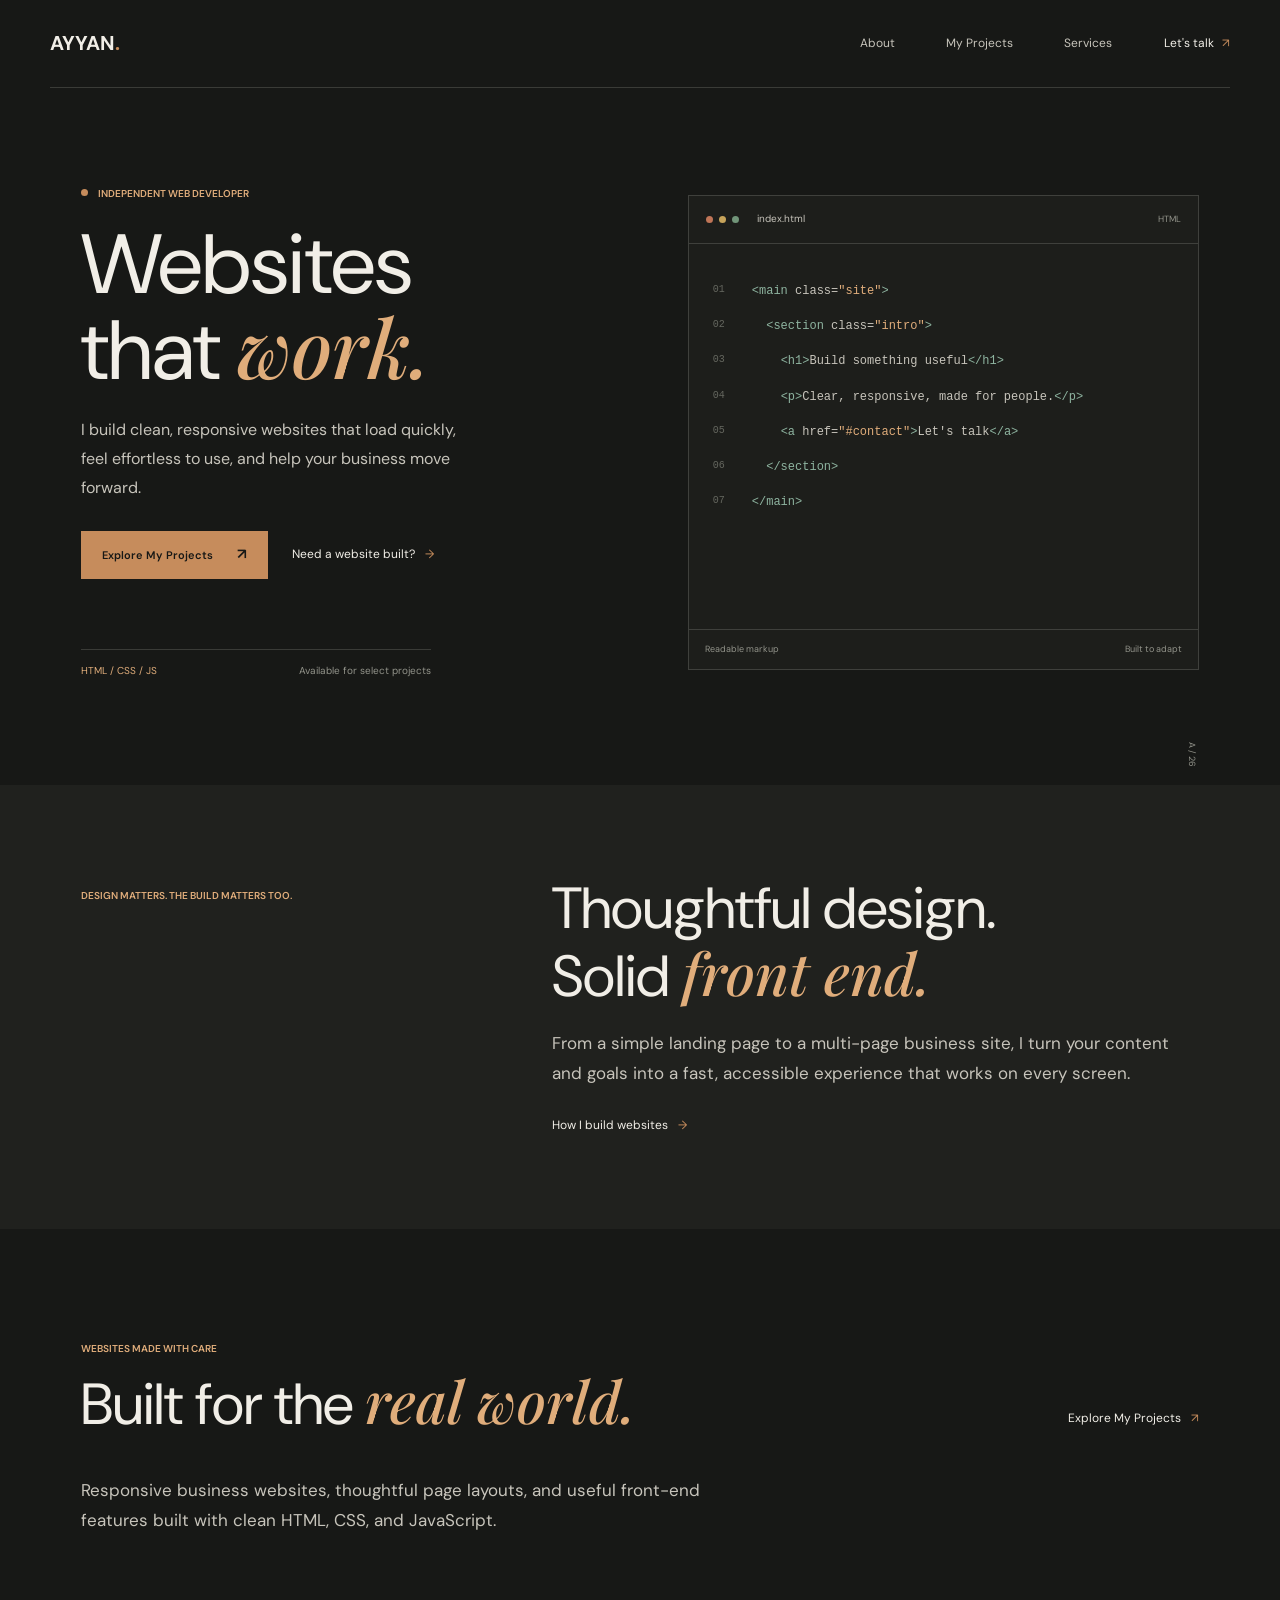
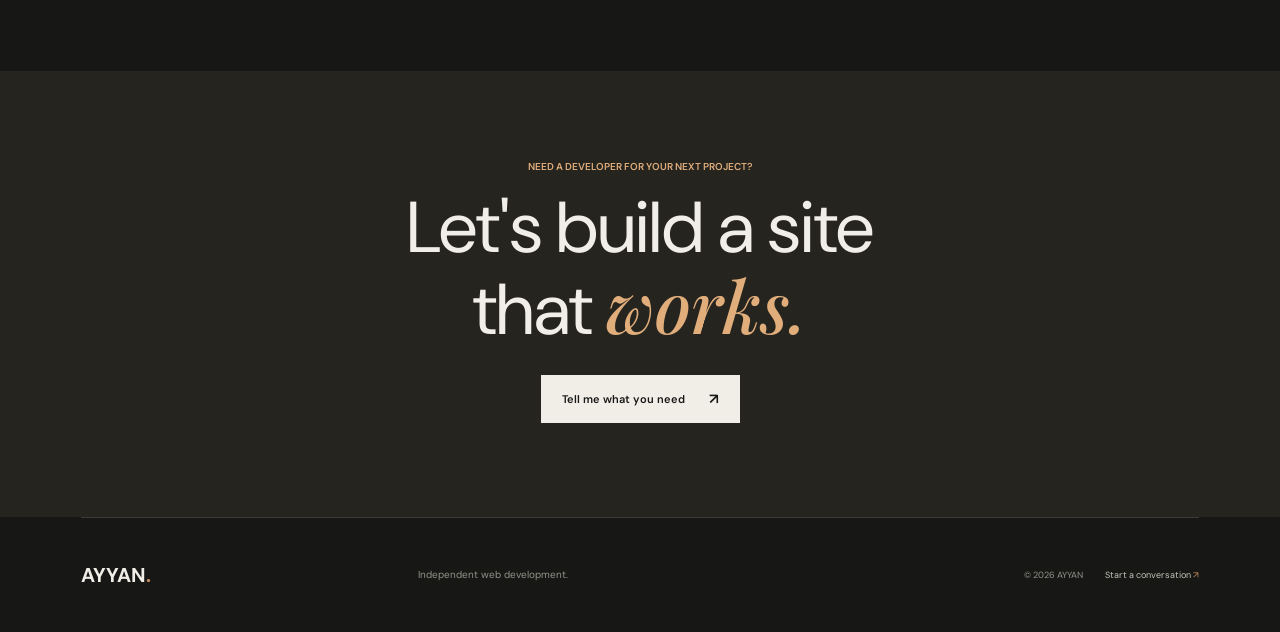
==== index.html @ fee6140a "Add files via upload" ====
<!doctype html>
<html lang="en">
<head>
  <meta charset="utf-8">
  <meta name="viewport" content="width=device-width, initial-scale=1">
  <meta name="theme-color" content="#171816">
  <meta name="description" content="AYYAN builds fast, responsive websites and front-end experiences for independent businesses and growing teams.">
  <title>AYYAN — Web Developer</title>
  <link rel="stylesheet" href="style.css">
  <script src="script.js" defer></script>
</head>
<body data-page="home">
  <a class="skip-link" href="#main">Skip to content</a>
  <header class="site-header">
    <a class="wordmark" href="index.html" aria-label="AYYAN home">AYYAN<span class="wordmark-dot">.</span></a>
    <button class="menu-toggle" type="button" aria-expanded="false" aria-controls="primary-nav" aria-label="Open navigation"><span></span><span></span></button>
    <nav class="primary-nav" id="primary-nav" aria-label="Main navigation">
      <a href="about.html">About</a>
      <a href="projects.html">My Projects</a>
      <a href="services.html">Services</a>
      <a class="nav-contact" href="contact.html">Let's talk <span aria-hidden="true">↗</span></a>
    </nav>
  </header>
  <main id="main">
    <section class="home-hero page-shell">
      <div class="hero-copy">
        <p class="eyebrow"><span class="status-dot"></span> Independent web developer</p>
        <h1>Websites<br>that <em>work.</em></h1>
        <p class="hero-summary">I build clean, responsive websites that load quickly, feel effortless to use, and help your business move forward.</p>
        <div class="hero-actions">
          <a class="button button-primary" href="projects.html">Explore My Projects <span aria-hidden="true">↗</span></a>
          <a class="text-link" href="contact.html">Need a website built? <span aria-hidden="true">→</span></a>
        </div>
        <div class="hero-note"><span>HTML / CSS / JS</span><span>Available for select projects</span></div>
      </div>
      <figure class="hero-visual code-showcase" aria-label="A sample of responsive website code">
        <div class="editor-topbar"><span class="editor-dots"><i></i><i></i><i></i></span><span>index.html</span><span>HTML</span></div>
        <div class="editor-code" aria-hidden="true">
          <div><span class="line-number">01</span><code><b>&lt;main</b> class=<em>"site"</em><b>&gt;</b></code></div>
          <div><span class="line-number">02</span><code>&nbsp;&nbsp;<b>&lt;section</b> class=<em>"intro"</em><b>&gt;</b></code></div>
          <div><span class="line-number">03</span><code>&nbsp;&nbsp;&nbsp;&nbsp;<b>&lt;h1&gt;</b>Build something useful<b>&lt;/h1&gt;</b></code></div>
          <div><span class="line-number">04</span><code>&nbsp;&nbsp;&nbsp;&nbsp;<b>&lt;p&gt;</b>Clear, responsive, made for people.<b>&lt;/p&gt;</b></code></div>
          <div><span class="line-number">05</span><code>&nbsp;&nbsp;&nbsp;&nbsp;<b>&lt;a</b> href=<em>"#contact"</em><b>&gt;</b>Let's talk<b>&lt;/a&gt;</b></code></div>
          <div><span class="line-number">06</span><code>&nbsp;&nbsp;<b>&lt;/section&gt;</b></code></div>
          <div><span class="line-number">07</span><code><b>&lt;/main&gt;</b></code></div>
        </div>
        <figcaption><span>Readable markup</span><span>Built to adapt</span></figcaption>
      </figure>
      <span class="hero-index" aria-hidden="true">A / 26</span>
    </section>
    <section class="intro-band">
      <div class="page-shell intro-grid">
        <p class="eyebrow">Design matters. The build matters too.</p>
        <div>
          <h2>Thoughtful design.<br>Solid <em>front end.</em></h2>
          <p class="body-large">From a simple landing page to a multi-page business site, I turn your content and goals into a fast, accessible experience that works on every screen.</p>
          <a class="text-link" href="about.html">How I build websites <span aria-hidden="true">→</span></a>
        </div>
      </div>
    </section>
    <section class="featured-work page-shell section-space">
      <div class="section-heading">
        <div><p class="eyebrow">Websites made with care</p><h2>Built for the <em>real world.</em></h2></div>
        <a class="text-link" href="projects.html">Explore My Projects <span aria-hidden="true">↗</span></a>
      </div>
      <p class="body-large">Responsive business websites, thoughtful page layouts, and useful front-end features built with clean HTML, CSS, and JavaScript.</p>
    </section>
    <section class="home-cta">
      <div class="page-shell cta-inner">
        <p class="eyebrow">Need a developer for your next project?</p>
        <h2>Let's build a site<br>that <em>works.</em></h2>
        <a class="button button-light" href="contact.html">Tell me what you need <span aria-hidden="true">↗</span></a>
      </div>
    </section>
  </main>
  <footer class="site-footer page-shell">
    <a class="wordmark" href="index.html">AYYAN<span class="wordmark-dot">.</span></a>
    <p>Independent web development.</p>
    <div class="footer-right"><span>© <span data-year>2026</span> AYYAN</span><a href="contact.html">Start a conversation <span aria-hidden="true">↗</span></a></div>
  </footer>
</body>
</html>
---- style.css ----
@import url('https://fonts.googleapis.com/css2?family=DM+Sans:wght@400;500;600;700&family=Playfair+Display:ital,wght@0,500;0,600;1,500;1,600&display=swap');

:root { color-scheme: dark; --ink: #171816; --ink-soft: #20211e; --ink-raised: #252622; --paper: #f1eee7; --paper-dim: #c7c4bb; --muted: #92938a; --line: rgba(241, 238, 231, .16); --accent: #c68c5c; --accent-light: #e0ad7b; --body-font: 'DM Sans', 'Segoe UI', sans-serif; --display-font: 'Playfair Display', Georgia, serif; --page-width: 1240px; --gutter: clamp(24px, 6.3vw, 96px); }
* { box-sizing: border-box; }
html { scroll-behavior: smooth; scroll-padding-top: 90px; }
body { margin: 0; background: var(--ink); color: var(--paper); font-family: var(--body-font); font-size: 15px; line-height: 1.65; -webkit-font-smoothing: antialiased; }
body.menu-open { overflow: hidden; }
img { display: block; width: 100%; height: 100%; object-fit: cover; }
a { color: inherit; text-decoration: none; }
button, input, select, textarea { font: inherit; }
button, a { -webkit-tap-highlight-color: transparent; }
::selection { background: var(--accent); color: var(--ink); }
.skip-link { position: fixed; z-index: 30; top: 12px; left: 12px; padding: 10px 16px; transform: translateY(-150%); background: var(--paper); color: var(--ink); }
.skip-link:focus { transform: translateY(0); }
.page-shell { width: min(var(--page-width), calc(100% - var(--gutter) * 2)); margin-inline: auto; }
.site-header { position: relative; z-index: 10; display: flex; align-items: center; justify-content: space-between; width: min(1440px, calc(100% - var(--gutter) * 1.25)); min-height: 88px; margin-inline: auto; border-bottom: 1px solid var(--line); }
  .wordmark { font-size: 20px; font-weight: 700; letter-spacing: 0; }
.wordmark-dot, .title-period { color: var(--accent); }
.primary-nav { display: flex; align-items: center; gap: clamp(26px, 4vw, 58px); }
.primary-nav a { position: relative; padding: 8px 0; color: var(--paper-dim); font-size: 12px; transition: color .2s ease; }
.primary-nav a:hover, .primary-nav a[aria-current="page"] { color: var(--paper); }
.primary-nav a[aria-current="page"]::after { position: absolute; right: 0; bottom: -2px; left: 0; height: 1px; background: var(--accent); content: ''; }
.primary-nav .nav-contact { color: var(--paper); }
.nav-contact span { margin-left: 5px; color: var(--accent); }
.menu-toggle { display: none; }
.eyebrow { margin: 0; color: var(--accent-light); font-size: 10px; font-weight: 600; letter-spacing: 0; line-height: 1.5; text-transform: uppercase; }
.status-dot { display: inline-block; width: 7px; height: 7px; margin-right: 8px; border-radius: 50%; background: var(--accent); vertical-align: 1px; }
h1, h2, h3, p, figure { margin-top: 0; }
h1, h2 { font-weight: 400; }
h1 em, h2 em { color: var(--accent-light); font-family: var(--display-font); font-weight: 500; }
.text-link { display: inline-flex; align-items: center; gap: 10px; color: var(--paper); font-size: 12px; }
.text-link span { color: var(--accent); transition: transform .2s ease; }
.text-link:hover span { transform: translateX(4px); }
.button { display: inline-flex; min-height: 48px; align-items: center; justify-content: center; gap: 24px; padding: 0 20px; border: 1px solid transparent; font-size: 11px; font-weight: 600; transition: background .2s ease, color .2s ease, border-color .2s ease; }
.button span { font-size: 15px; }
.button-primary { background: var(--accent); color: #171816; }
.button-primary:hover { background: var(--accent-light); }
.button-light { background: var(--paper); color: var(--ink); }
.button-light:hover { background: var(--accent-light); }
.section-space { padding-block: 112px; }
.home-hero { position: relative; display: grid; min-height: 670px; grid-template-columns: 1.03fr .97fr; align-items: center; gap: clamp(28px, 5vw, 74px); padding-block: 68px 76px; }
.hero-copy { position: relative; z-index: 1; padding-block: 30px; }
.hero-copy h1 { margin: 22px 0 24px; font-size: 84px; letter-spacing: 0; line-height: .99; }
.hero-copy h1 em { font-size: .96em; }
.hero-summary { max-width: 395px; margin-bottom: 28px; color: var(--paper-dim); font-size: 16px; line-height: 1.8; }
.hero-actions { display: flex; align-items: center; flex-wrap: wrap; gap: 24px; }
.hero-note { display: flex; max-width: 350px; justify-content: space-between; margin-top: 70px; padding-top: 13px; border-top: 1px solid var(--line); color: var(--muted); font-size: 10px; }
.hero-note span:first-child { color: var(--accent-light); }
.hero-visual { position: relative; height: 475px; margin: 0; background: var(--ink-raised); }
.code-showcase { position: relative; overflow: hidden; border: 1px solid var(--line); background: #1d1e1b; }
.about-code { height: 495px; }
.editor-topbar { display: flex; height: 48px; align-items: center; gap: 18px; padding-inline: 17px; border-bottom: 1px solid var(--line); color: var(--paper-dim); font-size: 10px; }
.editor-topbar > span:last-child { margin-left: auto; color: var(--muted); font-size: 9px; }
.editor-dots { display: flex; gap: 6px; }
.editor-dots i { width: 7px; height: 7px; border-radius: 50%; background: #777b72; }
.editor-dots i:first-child { background: #bf7557; }
.editor-dots i:nth-child(2) { background: #c6a35a; }
.editor-dots i:last-child { background: #719579; }
.editor-code { display: grid; gap: 16px; padding: 38px 24px; overflow: hidden; color: var(--paper-dim); font-family: Consolas, 'Courier New', monospace; font-size: 12px; line-height: 1.6; }
.editor-code > div { display: grid; min-width: 0; grid-template-columns: 25px minmax(0, 1fr); gap: 14px; white-space: nowrap; }
.editor-code code { overflow: hidden; color: var(--paper-dim); font: inherit; text-overflow: clip; }
.editor-code b { color: #8eb4a0; font-weight: 500; }
.editor-code em { color: var(--accent-light); font-style: normal; }
.line-number { color: #65675f; font-size: 10px; }
.code-showcase figcaption { position: absolute; right: 0; bottom: 0; left: 0; display: flex; justify-content: space-between; padding: 12px 16px; border-top: 1px solid var(--line); background: #1d1e1b; color: var(--muted); font-size: 9px; }
.hero-index { position: absolute; right: 0; bottom: 18px; color: var(--muted); font-size: 9px; letter-spacing: 0; writing-mode: vertical-rl; }
.intro-band { background: var(--ink-soft); }
.intro-grid { display: grid; grid-template-columns: .8fr 1.2fr; gap: 40px; padding-block: 92px; }
.intro-grid > .eyebrow { padding-top: 11px; }
.intro-grid h2, .section-heading h2 { margin-bottom: 19px; font-size: 58px; letter-spacing: 0; line-height: 1.1; }
.body-large { max-width: 630px; margin-bottom: 23px; color: var(--paper-dim); font-size: 17px; line-height: 1.8; }
.section-heading { display: flex; align-items: end; justify-content: space-between; gap: 30px; margin-bottom: 38px; }
.section-heading .eyebrow { margin-bottom: 13px; }
.section-heading h2 { margin-bottom: 0; }
.section-heading > .text-link { margin-bottom: 8px; }
.home-cta { padding-block: 88px 94px; background: #25241f; }
.cta-inner { text-align: center; }
.cta-inner .eyebrow { margin-bottom: 16px; }
.cta-inner h2 { margin-bottom: 27px; font-size: 72px; letter-spacing: 0; line-height: 1.06; }
.site-footer { display: grid; min-height: 115px; grid-template-columns: 1fr 1.4fr 1fr; align-items: center; gap: 20px; border-top: 1px solid var(--line); }
.site-footer > p { margin: 0; color: var(--muted); font-size: 10px; }
.footer-right { display: flex; align-items: center; justify-content: flex-end; gap: 22px; color: var(--muted); font-size: 9px; }
.footer-right a { color: var(--paper-dim); }
.footer-right a span { color: var(--accent); }
.page-intro { padding-block: 108px 75px; }
.page-intro h1 { margin: 20px 0 23px; font-size: 108px; letter-spacing: 0; line-height: .97; }
.page-lede { max-width: 520px; margin-bottom: 0; color: var(--paper-dim); font-size: 16px; line-height: 1.8; }
.about-story { display: grid; grid-template-columns: .9fr 1.1fr; align-items: center; gap: clamp(38px, 8vw, 110px); padding-bottom: 115px; }
.photo-caption { position: absolute; right: 15px; bottom: 13px; color: var(--paper); font-size: 9px; }
.story-copy h2 { max-width: 570px; margin: 17px 0 22px; font-size: 55px; letter-spacing: 0; line-height: 1.14; }
.story-copy > p:not(.eyebrow) { max-width: 530px; color: var(--paper-dim); font-size: 13px; line-height: 1.85; }
.story-copy .text-link { margin-top: 9px; }
.principles-band, .process-band { padding-block: 83px; background: var(--ink-soft); }
.principles-layout { display: grid; grid-template-columns: .8fr 1.2fr; gap: 45px; }
.principles-layout > .eyebrow { padding-top: 7px; }
.principles-list article { display: grid; grid-template-columns: 52px 1fr; gap: 13px; padding: 0 0 27px; border-bottom: 1px solid var(--line); }
.principles-list article + article { padding-top: 25px; }
.principles-list article > span { color: var(--accent-light); font-size: 10px; }
.principles-list h3 { margin: 0 0 7px; font-size: 17px; font-weight: 500; }
.principles-list p { max-width: 475px; margin: 0; color: var(--muted); font-size: 12px; }
.skills-section .section-heading { margin-bottom: 45px; }
.heading-aside { max-width: 310px; margin: 0 0 4px; color: var(--muted); font-size: 12px; }
.skills-grid { display: grid; grid-template-columns: repeat(4, 1fr); border-top: 1px solid var(--line); }
.skill-group { min-height: 204px; padding: 22px 19px 18px 0; border-bottom: 1px solid var(--line); }
.skill-group + .skill-group { padding-left: 22px; border-left: 1px solid var(--line); }
.skill-number { color: var(--accent-light); font-size: 10px; }
.skill-group h3 { margin: 21px 0 10px; font-size: 14px; font-weight: 500; }
.skill-group p { margin: 0; color: var(--muted); font-size: 11px; line-height: 1.9; }
.about-end { display: flex; align-items: center; justify-content: space-between; gap: 25px; padding-block: 35px; border-top: 1px solid var(--line); }
.about-end > a { font-family: var(--display-font); font-size: 31px; letter-spacing: 0; }
.about-end > a span { padding-left: 8px; color: var(--accent); font-family: var(--body-font); font-size: 17px; }
.projects-intro { padding-bottom: 60px; }
.my-projects-list { padding-bottom: 110px; }
.project-entry { border-top: 1px solid var(--line); }
.project-summary { display: flex; min-height: 98px; align-items: center; justify-content: space-between; gap: 20px; padding: 18px 8px 18px 0; cursor: pointer; list-style: none; }
.project-summary::-webkit-details-marker { display: none; }
.project-summary-copy { display: grid; gap: 5px; }
.project-summary-copy .eyebrow { font-size: 9px; }
.project-summary-copy strong { font-family: var(--display-font); font-size: 22px; font-weight: 500; line-height: 1.2; }
.project-summary-url { color: var(--muted); font-family: Consolas, 'Courier New', monospace; font-size: 10px; }
.project-chevron { display: grid; width: 36px; height: 36px; flex: none; place-items: center; border: 1px solid var(--line); color: var(--accent-light); font-size: 20px; transition: transform .25s ease, background .2s ease; }
.project-summary:hover .project-chevron { background: var(--ink-soft); }
.project-entry[open] .project-chevron { transform: rotate(180deg); }
.project-preview-panel { padding-bottom: 22px; animation: project-reveal .28s ease both; }
.project-preview-toolbar { display: flex; min-height: 42px; align-items: center; justify-content: space-between; gap: 12px; color: var(--muted); font-size: 9px; }
.project-preview-toolbar a { color: var(--paper-dim); }
.project-preview-toolbar a span { margin-left: 5px; color: var(--accent-light); }
.project-preview-panel iframe { display: block; width: 100%; height: clamp(440px, 62vh, 680px); border: 1px solid var(--line); background: #f1eee7; }
.project-empty-slots div { min-height: 88px; border-top: 1px solid var(--line); }
.project-empty-slots div:last-child { border-bottom: 1px solid var(--line); }
@keyframes project-reveal { from { opacity: 0; transform: translateY(-5px); } to { opacity: 1; transform: translateY(0); } }
.services-list { border-top: 1px solid var(--line); }
.service-row { position: relative; display: grid; grid-template-columns: .85fr 1.1fr 40px; gap: clamp(25px, 6vw, 75px); padding-block: 34px 36px; border-bottom: 1px solid var(--line); }
.service-index { color: var(--accent-light); font-size: 10px; }
.service-label h2 { margin: 16px 0 5px; font-size: 30px; letter-spacing: 0; }
.service-label p { margin: 0; color: var(--muted); font-size: 11px; }
.service-description > p { max-width: 590px; margin: 0 0 15px; color: var(--paper-dim); font-size: 12px; line-height: 1.8; }
.service-description ul { display: grid; gap: 7px; margin: 0; padding: 0; color: var(--muted); font-size: 11px; list-style: none; }
.service-description li::before { margin-right: 10px; color: var(--accent); content: '—'; }
.service-meta { display: flex; flex-wrap: wrap; justify-content: space-between; gap: 10px; margin-top: 21px; padding-top: 12px; border-top: 1px solid var(--line); color: var(--paper-dim); font-size: 10px; }
.service-meta span:last-child { color: var(--accent-light); }
.service-link { align-self: start; justify-self: end; color: var(--accent-light); font-size: 18px; transition: transform .2s ease; }
.service-link:hover { transform: translate(3px, -3px); }
.pricing-note { padding-block: 18px 86px; color: var(--muted); font-size: 10px; }
.process-band .section-heading { margin-bottom: 38px; }
.process-band .section-heading h2 { font-size: 52px; }
.process-steps { display: grid; grid-template-columns: repeat(3, 1fr); gap: 28px; }
.process-steps article { padding-top: 17px; border-top: 1px solid var(--line); }
.process-steps article > span { color: var(--accent-light); font-size: 9px; letter-spacing: 0; text-transform: uppercase; }
.process-steps h3 { margin: 15px 0 7px; font-size: 14px; font-weight: 500; }
.process-steps p { max-width: 305px; margin: 0; color: var(--muted); font-size: 11px; line-height: 1.8; }
.contact-intro { padding-bottom: 49px; }
.contact-layout { display: grid; grid-template-columns: .85fr 1.15fr; gap: clamp(40px, 9vw, 125px); padding-bottom: 110px; }
.contact-email { display: inline-block; margin: 16px 0 9px; font-family: var(--display-font); font-size: 35px; letter-spacing: 0; }
.contact-email span { color: var(--accent); font-family: var(--body-font); font-size: 15px; }
.contact-aside { max-width: 345px; margin: 0; color: var(--muted); font-size: 11px; line-height: 1.8; }
.contact-facts { display: grid; gap: 0; margin-top: 38px; border-top: 1px solid var(--line); }
.contact-facts div { display: grid; grid-template-columns: 115px 1fr; gap: 10px; padding-block: 12px; border-bottom: 1px solid var(--line); font-size: 10px; }
.contact-facts span { color: var(--muted); }
.contact-facts strong { color: var(--paper-dim); font-weight: 500; }
.contact-note { max-width: 350px; margin: 23px 0 0; color: var(--accent-light); font-family: var(--display-font); font-size: 16px; font-style: italic; line-height: 1.55; }
.contact-form { padding: 26px; background: var(--ink-soft); }
.form-heading { display: flex; align-items: center; justify-content: space-between; gap: 15px; margin-bottom: 20px; padding-bottom: 16px; border-bottom: 1px solid var(--line); }
.form-heading > span { color: var(--muted); font-size: 9px; }
.form-row { display: grid; gap: 7px; margin-bottom: 17px; }
.form-row label { color: var(--paper-dim); font-size: 10px; }
.form-row label span { color: var(--accent-light); }
.form-row input, .form-row select, .form-row textarea { width: 100%; min-height: 44px; padding: 11px 12px; border: 1px solid var(--line); border-radius: 0; outline: none; background: var(--ink); color: var(--paper); font-size: 11px; transition: border-color .2s ease; }
.currency-input { display: grid; min-height: 44px; grid-template-columns: auto 1fr; align-items: center; border: 1px solid var(--line); background: var(--ink); transition: border-color .2s ease; }
.currency-input:focus-within { border-color: var(--accent); }
.currency-input > span { padding-left: 12px; color: var(--accent-light); font-size: 11px; }
.currency-input input { min-width: 0; border: 0; background: transparent; }
.currency-input input:focus { outline: 0; }
.field-hint { color: var(--muted); font-size: 9px; }
.form-row textarea { min-height: 112px; resize: vertical; }
.form-row input::placeholder, .form-row textarea::placeholder { color: #77786f; }
.form-row select:invalid { color: var(--muted); }
.form-row input:focus, .form-row select:focus, .form-row textarea:focus { border-color: var(--accent); }
.form-row [aria-invalid="true"] { border-color: #db8b76; }
.field-error { min-height: 0; color: #e5a08d; font-size: 9px; }
.field-error:empty { display: none; }
.form-submit { width: 100%; border: 0; cursor: pointer; }
.form-status { margin: 12px 0 0; color: var(--muted); font-size: 9px; line-height: 1.6; }
.form-status.is-error { color: #e5a08d; }
.form-status.is-success { color: var(--accent-light); }
.not-found { display: grid; min-height: min(690px, calc(100svh - 210px)); align-content: center; padding-block: 70px; }
.not-found > .eyebrow { margin-bottom: 25px; }
.not-found-layout { display: grid; grid-template-columns: auto 1fr; align-items: center; gap: clamp(32px, 7vw, 100px); }
.not-found-code { color: var(--ink-raised); font-family: var(--display-font); font-size: 180px; line-height: 1; }
.not-found-copy h1 { margin: 0 0 18px; font-size: 64px; letter-spacing: 0; line-height: 1.03; }
.not-found-copy > p { max-width: 390px; margin-bottom: 24px; color: var(--paper-dim); font-size: 14px; }
.not-found-actions { display: flex; align-items: center; flex-wrap: wrap; gap: 23px; }
.not-found-contact { margin: 52px 0 0; color: var(--muted); font-size: 11px; }
.not-found-contact a { margin-left: 6px; color: var(--accent-light); }
:focus-visible { outline: 2px solid var(--accent-light); outline-offset: 4px; }
@media (min-width: 1500px) { .home-hero { min-height: 760px; } .hero-visual { height: 535px; } }
@media (max-width: 800px) {
  :root { --gutter: 28px; }
  .site-header { min-height: 74px; }
  .menu-toggle { z-index: 12; display: grid; width: 42px; height: 42px; align-content: center; justify-items: center; gap: 6px; border: 1px solid var(--line); background: transparent; cursor: pointer; }
  .menu-toggle span { width: 16px; height: 1px; background: var(--paper); transition: transform .2s ease; }
  .menu-toggle[aria-expanded="true"] span:first-child { transform: translateY(3.5px) rotate(45deg); }
  .menu-toggle[aria-expanded="true"] span:last-child { transform: translateY(-3.5px) rotate(-45deg); }
  .primary-nav { position: fixed; z-index: 11; inset: 0; display: flex; flex-direction: column; align-items: stretch; justify-content: center; gap: 7px; padding: 80px var(--gutter); background: var(--ink); opacity: 0; pointer-events: none; transform: translateY(-8px); transition: opacity .22s ease, transform .22s ease; }
  .primary-nav.is-open { opacity: 1; pointer-events: auto; transform: translateY(0); }
  .primary-nav a { padding: 11px 0; border-bottom: 1px solid var(--line); color: var(--paper); font-family: var(--display-font); font-size: 30px; }
  .primary-nav a[aria-current="page"]::after { display: none; }
  .primary-nav .nav-contact { margin-top: 12px; color: var(--accent-light); font-family: var(--body-font); font-size: 14px; }
  .home-hero { min-height: 0; grid-template-columns: 1fr; gap: 27px; padding-block: 62px 55px; }
  .hero-copy { padding-block: 0; }
  .hero-copy h1 { font-size: 64px; }
  .page-intro h1 { font-size: 76px; }
  .story-copy h2 { font-size: 44px; }
  .service-label h2 { font-size: 25px; }
  .contact-email { font-size: 30px; }
  .hero-visual { height: clamp(270px, 62vw, 430px); }
  .hero-note { margin-top: 40px; }
  .hero-index { display: none; }
  .intro-grid, .principles-layout { grid-template-columns: 1fr; gap: 25px; }
  .intro-grid { padding-block: 65px; }
  .section-space { padding-block: 76px; }
  .about-story { grid-template-columns: 1fr 1fr; gap: 30px; padding-bottom: 78px; }
  .about-code { height: 430px; }
  .skills-grid { grid-template-columns: 1fr 1fr; }
  .skill-group:nth-child(3) { padding-left: 0; border-left: 0; }
  .case-detail-grid { gap: 22px; }
  .contact-layout { gap: 35px; }
  .contact-form { padding: 20px; }
}
@media (max-width: 560px) {
  :root { --gutter: 22px; }
  body { font-size: 14px; }
  .home-hero { padding-top: 49px; }
  .hero-copy h1 { margin-top: 18px; font-size: 51px; }
  .hero-summary { font-size: 14px; }
  .hero-actions { align-items: flex-start; flex-direction: column; gap: 17px; }
  .hero-visual { height: 345px; }
  .editor-code { gap: 10px; padding: 22px 16px; font-size: 10px; }
  .editor-code > div { grid-template-columns: 22px minmax(0, 1fr); gap: 9px; }
  .intro-grid h2, .section-heading h2 { font-size: 39px; }
  .body-large { font-size: 14px; }
  .section-heading { align-items: flex-start; flex-direction: column; gap: 15px; }
  .home-cta { padding-block: 66px; }
  .cta-inner h2 { font-size: 46px; }
  .site-footer { grid-template-columns: 1fr 1fr; gap: 8px; padding-block: 22px; }
  .site-footer > p { grid-column: 1 / -1; grid-row: 2; }
  .footer-right { grid-column: 1 / -1; justify-content: space-between; padding-top: 12px; border-top: 1px solid var(--line); }
  .page-intro { padding-block: 73px 47px; }
  .page-intro h1 { font-size: 54px; }
  .not-found { min-height: min(620px, calc(100svh - 170px)); padding-block: 58px; }
  .not-found-layout { grid-template-columns: 1fr; gap: 17px; }
  .not-found-code { font-size: 88px; }
  .not-found-copy h1 { font-size: 48px; }
  .not-found-contact { margin-top: 34px; }
  .page-lede { font-size: 14px; }
  .about-story { grid-template-columns: 1fr; gap: 32px; padding-bottom: 67px; }
  .about-code { height: 300px; }
  .editor-topbar { height: 38px; padding-inline: 11px; }
  .editor-code { gap: 8px; padding: 15px 12px; font-size: 9px; }
  .editor-code > div { grid-template-columns: 20px minmax(0, 1fr); gap: 7px; }
  .story-copy h2 { font-size: 37px; }
  .about-end > a { font-size: 24px; }
  .principles-band, .process-band { padding-block: 62px; }
  .principles-layout { gap: 27px; }
  .skills-section .section-heading { gap: 17px; }
  .heading-aside { margin: 0; }
  .skill-group { min-height: 190px; padding-right: 12px; }
  .skill-group + .skill-group { padding-left: 14px; }
  .skill-group:nth-child(3) { padding-left: 0; }
  .skill-group h3 { font-size: 12px; }
  .about-end { align-items: flex-start; flex-direction: column; gap: 12px; }
  .projects-intro { padding-bottom: 43px; }
  .project-summary { min-height: 90px; gap: 12px; }
  .project-summary-copy strong { font-size: 18px; }
  .project-summary-url { font-size: 9px; overflow-wrap: anywhere; }
  .project-preview-panel iframe { height: 62vh; min-height: 420px; }
  .project-empty-slots div { min-height: 72px; }
  .service-row { grid-template-columns: 1fr 28px; gap: 13px; padding-block: 24px; }
  .service-label h2 { font-size: 22px; }
  .process-band .section-heading h2 { font-size: 35px; }
  .service-label { grid-column: 1; }
  .service-description { grid-column: 1 / -1; grid-row: 2; }
  .service-link { grid-column: 2; grid-row: 1; }
  .pricing-note { padding-bottom: 62px; }
  .process-steps { grid-template-columns: 1fr; gap: 23px; }
  .contact-intro { padding-bottom: 35px; }
  .contact-layout { grid-template-columns: 1fr; gap: 37px; padding-bottom: 70px; }
  .contact-email { font-size: 27px; }
  .contact-facts { margin-top: 25px; }
  .contact-form { padding: 18px 15px; }
  .form-heading { align-items: flex-start; flex-direction: column; gap: 5px; }
}
@media (prefers-reduced-motion: reduce) { *, *::before, *::after { scroll-behavior: auto !important; animation-duration: .01ms !important; animation-iteration-count: 1 !important; transition-duration: .01ms !important; } }
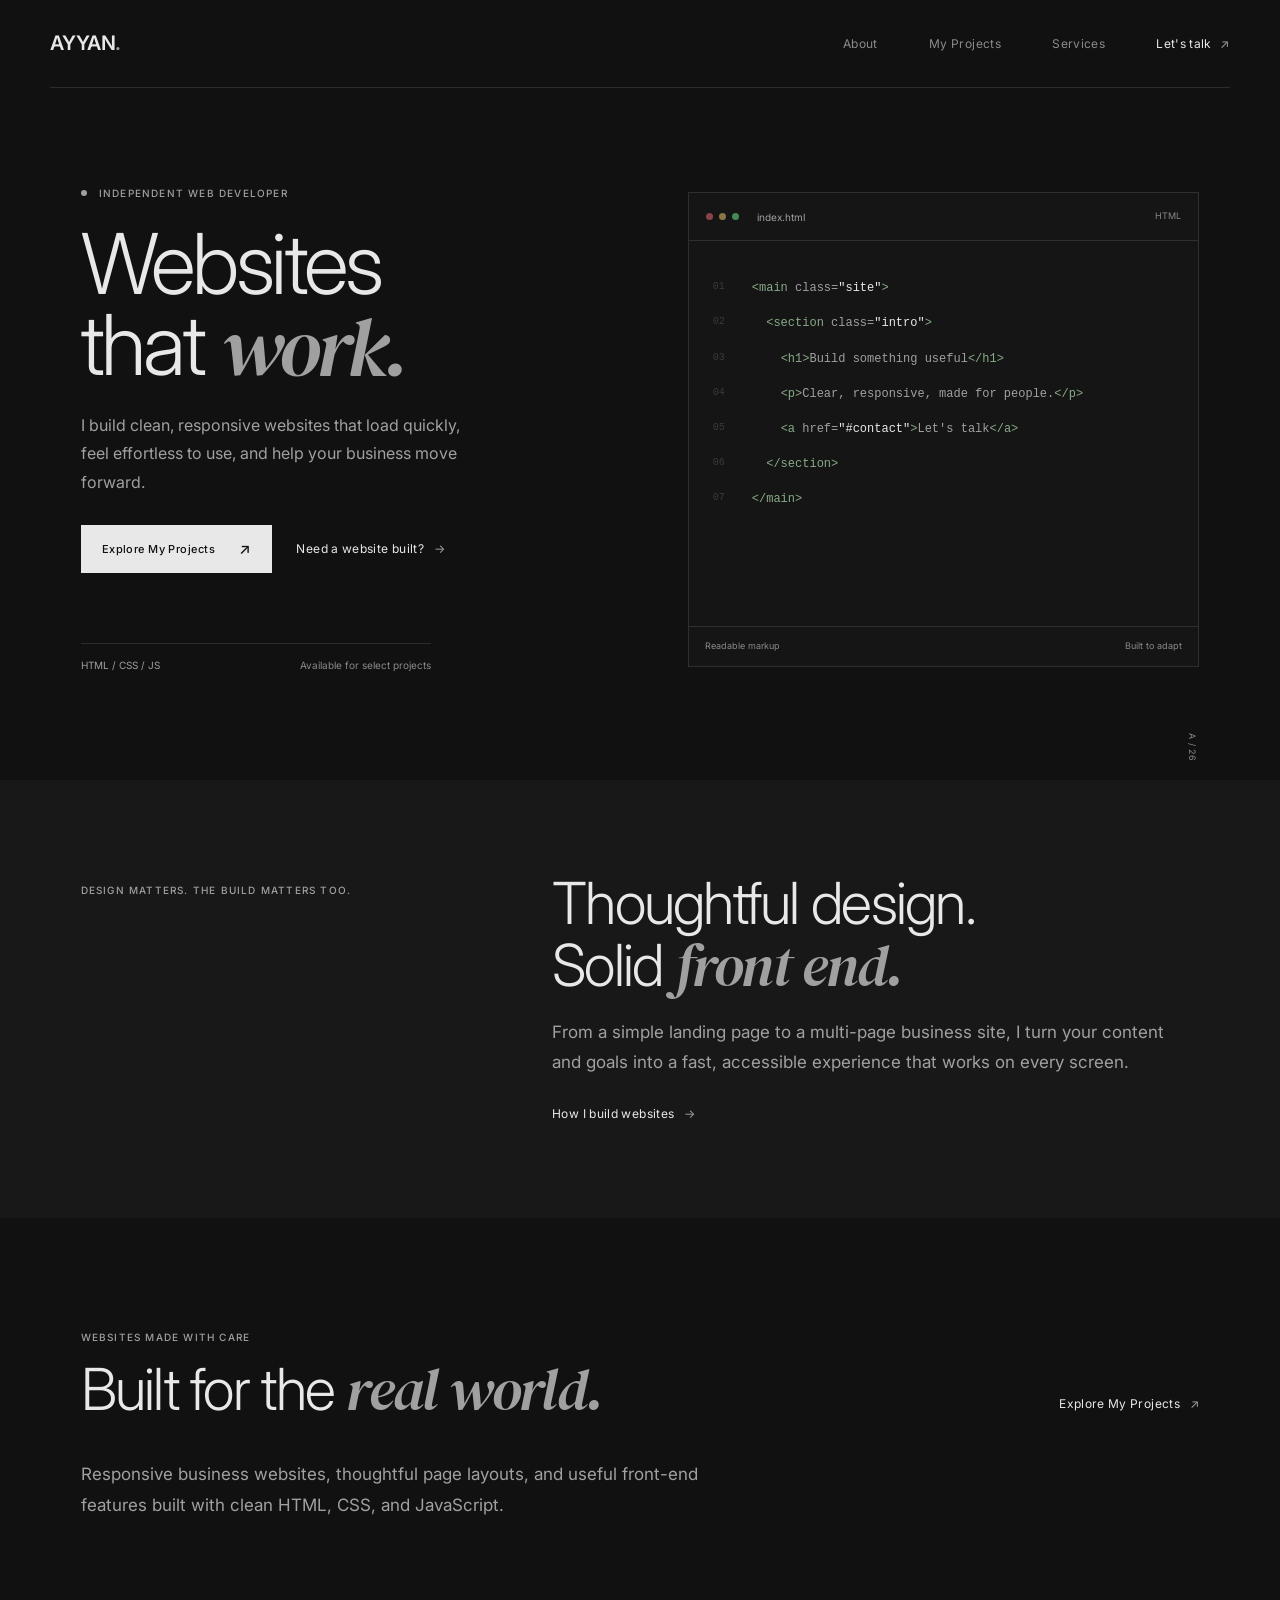
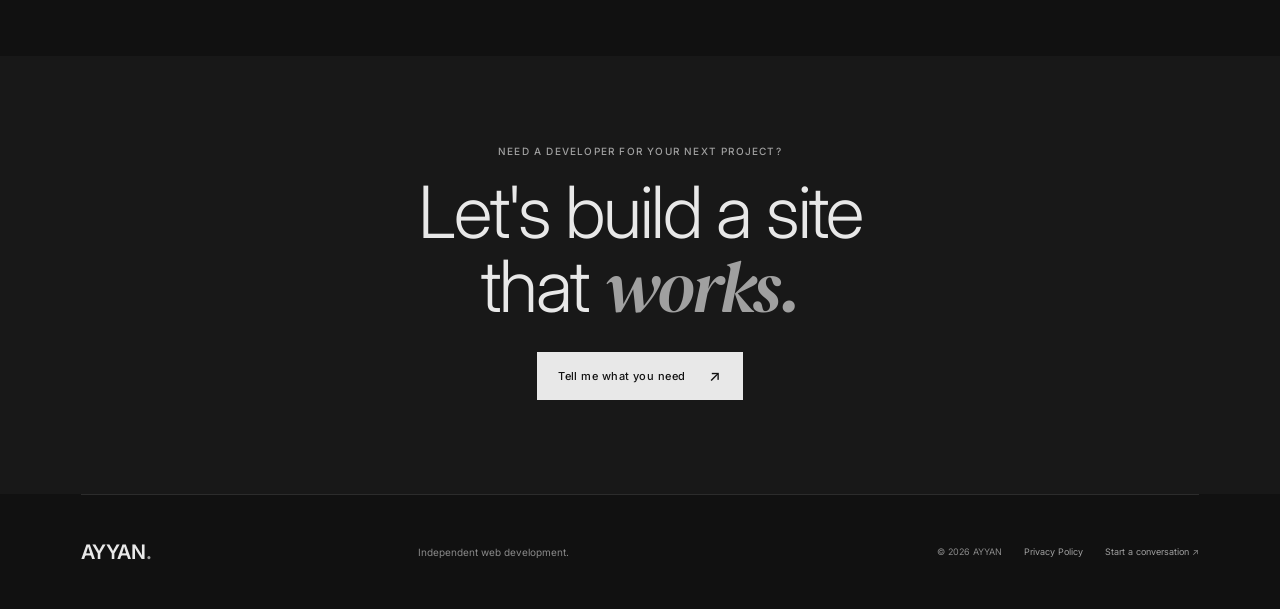
==== commit 4bc49bb8: "Add files via upload" ====
--- a/index.html
+++ b/index.html
@@ -1,82 +1,93 @@
-<!doctype html>
-<html lang="en">
-<head>
-  <meta charset="utf-8">
-  <meta name="viewport" content="width=device-width, initial-scale=1">
-  <meta name="theme-color" content="#171816">
-  <meta name="description" content="AYYAN builds fast, responsive websites and front-end experiences for independent businesses and growing teams.">
-  <title>AYYAN — Web Developer</title>
-  <link rel="stylesheet" href="style.css">
-  <script src="script.js" defer></script>
-</head>
-<body data-page="home">
-  <a class="skip-link" href="#main">Skip to content</a>
-  <header class="site-header">
-    <a class="wordmark" href="index.html" aria-label="AYYAN home">AYYAN<span class="wordmark-dot">.</span></a>
-    <button class="menu-toggle" type="button" aria-expanded="false" aria-controls="primary-nav" aria-label="Open navigation"><span></span><span></span></button>
-    <nav class="primary-nav" id="primary-nav" aria-label="Main navigation">
-      <a href="about.html">About</a>
-      <a href="projects.html">My Projects</a>
-      <a href="services.html">Services</a>
-      <a class="nav-contact" href="contact.html">Let's talk <span aria-hidden="true">↗</span></a>
-    </nav>
-  </header>
-  <main id="main">
-    <section class="home-hero page-shell">
-      <div class="hero-copy">
-        <p class="eyebrow"><span class="status-dot"></span> Independent web developer</p>
-        <h1>Websites<br>that <em>work.</em></h1>
-        <p class="hero-summary">I build clean, responsive websites that load quickly, feel effortless to use, and help your business move forward.</p>
-        <div class="hero-actions">
-          <a class="button button-primary" href="projects.html">Explore My Projects <span aria-hidden="true">↗</span></a>
-          <a class="text-link" href="contact.html">Need a website built? <span aria-hidden="true">→</span></a>
-        </div>
-        <div class="hero-note"><span>HTML / CSS / JS</span><span>Available for select projects</span></div>
-      </div>
-      <figure class="hero-visual code-showcase" aria-label="A sample of responsive website code">
-        <div class="editor-topbar"><span class="editor-dots"><i></i><i></i><i></i></span><span>index.html</span><span>HTML</span></div>
-        <div class="editor-code" aria-hidden="true">
-          <div><span class="line-number">01</span><code><b>&lt;main</b> class=<em>"site"</em><b>&gt;</b></code></div>
-          <div><span class="line-number">02</span><code>&nbsp;&nbsp;<b>&lt;section</b> class=<em>"intro"</em><b>&gt;</b></code></div>
-          <div><span class="line-number">03</span><code>&nbsp;&nbsp;&nbsp;&nbsp;<b>&lt;h1&gt;</b>Build something useful<b>&lt;/h1&gt;</b></code></div>
-          <div><span class="line-number">04</span><code>&nbsp;&nbsp;&nbsp;&nbsp;<b>&lt;p&gt;</b>Clear, responsive, made for people.<b>&lt;/p&gt;</b></code></div>
-          <div><span class="line-number">05</span><code>&nbsp;&nbsp;&nbsp;&nbsp;<b>&lt;a</b> href=<em>"#contact"</em><b>&gt;</b>Let's talk<b>&lt;/a&gt;</b></code></div>
-          <div><span class="line-number">06</span><code>&nbsp;&nbsp;<b>&lt;/section&gt;</b></code></div>
-          <div><span class="line-number">07</span><code><b>&lt;/main&gt;</b></code></div>
-        </div>
-        <figcaption><span>Readable markup</span><span>Built to adapt</span></figcaption>
-      </figure>
-      <span class="hero-index" aria-hidden="true">A / 26</span>
-    </section>
-    <section class="intro-band">
-      <div class="page-shell intro-grid">
-        <p class="eyebrow">Design matters. The build matters too.</p>
-        <div>
-          <h2>Thoughtful design.<br>Solid <em>front end.</em></h2>
-          <p class="body-large">From a simple landing page to a multi-page business site, I turn your content and goals into a fast, accessible experience that works on every screen.</p>
-          <a class="text-link" href="about.html">How I build websites <span aria-hidden="true">→</span></a>
-        </div>
-      </div>
-    </section>
-    <section class="featured-work page-shell section-space">
-      <div class="section-heading">
-        <div><p class="eyebrow">Websites made with care</p><h2>Built for the <em>real world.</em></h2></div>
-        <a class="text-link" href="projects.html">Explore My Projects <span aria-hidden="true">↗</span></a>
-      </div>
-      <p class="body-large">Responsive business websites, thoughtful page layouts, and useful front-end features built with clean HTML, CSS, and JavaScript.</p>
-    </section>
-    <section class="home-cta">
-      <div class="page-shell cta-inner">
-        <p class="eyebrow">Need a developer for your next project?</p>
-        <h2>Let's build a site<br>that <em>works.</em></h2>
-        <a class="button button-light" href="contact.html">Tell me what you need <span aria-hidden="true">↗</span></a>
-      </div>
-    </section>
-  </main>
-  <footer class="site-footer page-shell">
-    <a class="wordmark" href="index.html">AYYAN<span class="wordmark-dot">.</span></a>
-    <p>Independent web development.</p>
-    <div class="footer-right"><span>© <span data-year>2026</span> AYYAN</span><a href="contact.html">Start a conversation <span aria-hidden="true">↗</span></a></div>
-  </footer>
-</body>
+<!doctype html>
+<html lang="en">
+<head>
+  <meta charset="utf-8">
+  <meta name="viewport" content="width=device-width, initial-scale=1">
+  <meta name="theme-color" content="#111111">
+  <meta name="description" content="AYYAN builds fast, responsive websites and front-end experiences for independent businesses and growing teams.">
+  <title>AYYAN — Web Developer</title>
+  <link rel="canonical" href="https://ayyan.gt.tc/">
+  <meta property="og:url" content="https://ayyan.gt.tc/">
+  <meta property="og:type" content="website">
+  <meta property="og:site_name" content="AYYAN">
+  <meta property="og:title" content="AYYAN — Web Developer">
+  <meta property="og:description" content="AYYAN builds fast, responsive websites and front-end experiences for independent businesses and growing teams.">
+  <meta name="twitter:card" content="summary">
+  <link rel="preconnect" href="https://fonts.googleapis.com">
+  <link rel="preconnect" href="https://fonts.gstatic.com" crossorigin>
+  <link rel="stylesheet" href="https://fonts.googleapis.com/css2?family=Inter:wght@300;400;500;600&family=DM+Serif+Display:ital@0;1&display=swap">
+  <link rel="icon" href="favicon.svg" type="image/svg+xml">
+  <link rel="stylesheet" href="style.css">
+  <script src="script.js" defer></script>
+</head>
+<body data-page="home">
+  <a class="skip-link" href="#main">Skip to content</a>
+  <header class="site-header">
+    <a class="wordmark" href="index.html" aria-label="AYYAN home">AYYAN<span class="wordmark-dot">.</span></a>
+    <button class="menu-toggle" type="button" aria-expanded="false" aria-controls="primary-nav" aria-label="Open navigation"><span></span><span></span></button>
+    <nav class="primary-nav" id="primary-nav" aria-label="Main navigation">
+      <a href="about.html">About</a>
+      <a href="projects.html">My Projects</a>
+      <a href="services.html">Services</a>
+      <a class="nav-contact" href="contact.html">Let's talk <span aria-hidden="true">↗</span></a>
+    </nav>
+  </header>
+  <main id="main">
+    <section class="home-hero page-shell">
+      <div class="hero-copy">
+        <p class="eyebrow"><span class="status-dot"></span> Independent web developer</p>
+        <h1>Websites<br>that <em>work.</em></h1>
+        <p class="hero-summary">I build clean, responsive websites that load quickly, feel effortless to use, and help your business move forward.</p>
+        <div class="hero-actions">
+          <a class="button button-primary" href="projects.html">Explore My Projects <span aria-hidden="true">↗</span></a>
+          <a class="text-link" href="contact.html">Need a website built? <span aria-hidden="true">→</span></a>
+        </div>
+        <div class="hero-note"><span>HTML / CSS / JS</span><span>Available for select projects</span></div>
+      </div>
+      <figure class="hero-visual code-showcase" aria-label="A sample of responsive website code">
+        <div class="editor-topbar"><span class="editor-dots"><i></i><i></i><i></i></span><span>index.html</span><span>HTML</span></div>
+        <div class="editor-code" aria-hidden="true">
+          <div><span class="line-number">01</span><code><b>&lt;main</b> class=<em>"site"</em><b>&gt;</b></code></div>
+          <div><span class="line-number">02</span><code>&nbsp;&nbsp;<b>&lt;section</b> class=<em>"intro"</em><b>&gt;</b></code></div>
+          <div><span class="line-number">03</span><code>&nbsp;&nbsp;&nbsp;&nbsp;<b>&lt;h1&gt;</b>Build something useful<b>&lt;/h1&gt;</b></code></div>
+          <div><span class="line-number">04</span><code>&nbsp;&nbsp;&nbsp;&nbsp;<b>&lt;p&gt;</b>Clear, responsive, made for people.<b>&lt;/p&gt;</b></code></div>
+          <div><span class="line-number">05</span><code>&nbsp;&nbsp;&nbsp;&nbsp;<b>&lt;a</b> href=<em>"#contact"</em><b>&gt;</b>Let's talk<b>&lt;/a&gt;</b></code></div>
+          <div><span class="line-number">06</span><code>&nbsp;&nbsp;<b>&lt;/section&gt;</b></code></div>
+          <div><span class="line-number">07</span><code><b>&lt;/main&gt;</b></code></div>
+        </div>
+        <figcaption><span>Readable markup</span><span>Built to adapt</span></figcaption>
+      </figure>
+      <span class="hero-index" aria-hidden="true">A / 26</span>
+    </section>
+    <section class="intro-band">
+      <div class="page-shell intro-grid">
+        <p class="eyebrow">Design matters. The build matters too.</p>
+        <div>
+          <h2>Thoughtful design.<br>Solid <em>front end.</em></h2>
+          <p class="body-large">From a simple landing page to a multi-page business site, I turn your content and goals into a fast, accessible experience that works on every screen.</p>
+          <a class="text-link" href="about.html">How I build websites <span aria-hidden="true">→</span></a>
+        </div>
+      </div>
+    </section>
+    <section class="featured-work page-shell section-space">
+      <div class="section-heading">
+        <div><p class="eyebrow">Websites made with care</p><h2>Built for the <em>real world.</em></h2></div>
+        <a class="text-link" href="projects.html">Explore My Projects <span aria-hidden="true">↗</span></a>
+      </div>
+      <p class="body-large">Responsive business websites, thoughtful page layouts, and useful front-end features built with clean HTML, CSS, and JavaScript.</p>
+    </section>
+    <section class="home-cta">
+      <div class="page-shell cta-inner">
+        <p class="eyebrow">Need a developer for your next project?</p>
+        <h2>Let's build a site<br>that <em>works.</em></h2>
+        <a class="button button-light" href="contact.html">Tell me what you need <span aria-hidden="true">↗</span></a>
+      </div>
+    </section>
+  </main>
+  <footer class="site-footer page-shell">
+    <a class="wordmark" href="index.html">AYYAN<span class="wordmark-dot">.</span></a>
+    <p>Independent web development.</p>
+    <div class="footer-right"><span>© <span data-year>2026</span> AYYAN</span><a href="privacy.html">Privacy Policy</a><a href="contact.html">Start a conversation <span aria-hidden="true">↗</span></a></div>
+  </footer>
+</body>
 </html>
--- a/style.css
+++ b/style.css
@@ -1,293 +1,308 @@
-@import url('https://fonts.googleapis.com/css2?family=DM+Sans:wght@400;500;600;700&family=Playfair+Display:ital,wght@0,500;0,600;1,500;1,600&display=swap');
-
-:root { color-scheme: dark; --ink: #171816; --ink-soft: #20211e; --ink-raised: #252622; --paper: #f1eee7; --paper-dim: #c7c4bb; --muted: #92938a; --line: rgba(241, 238, 231, .16); --accent: #c68c5c; --accent-light: #e0ad7b; --body-font: 'DM Sans', 'Segoe UI', sans-serif; --display-font: 'Playfair Display', Georgia, serif; --page-width: 1240px; --gutter: clamp(24px, 6.3vw, 96px); }
-* { box-sizing: border-box; }
-html { scroll-behavior: smooth; scroll-padding-top: 90px; }
-body { margin: 0; background: var(--ink); color: var(--paper); font-family: var(--body-font); font-size: 15px; line-height: 1.65; -webkit-font-smoothing: antialiased; }
-body.menu-open { overflow: hidden; }
-img { display: block; width: 100%; height: 100%; object-fit: cover; }
-a { color: inherit; text-decoration: none; }
-button, input, select, textarea { font: inherit; }
-button, a { -webkit-tap-highlight-color: transparent; }
-::selection { background: var(--accent); color: var(--ink); }
-.skip-link { position: fixed; z-index: 30; top: 12px; left: 12px; padding: 10px 16px; transform: translateY(-150%); background: var(--paper); color: var(--ink); }
-.skip-link:focus { transform: translateY(0); }
-.page-shell { width: min(var(--page-width), calc(100% - var(--gutter) * 2)); margin-inline: auto; }
-.site-header { position: relative; z-index: 10; display: flex; align-items: center; justify-content: space-between; width: min(1440px, calc(100% - var(--gutter) * 1.25)); min-height: 88px; margin-inline: auto; border-bottom: 1px solid var(--line); }
-  .wordmark { font-size: 20px; font-weight: 700; letter-spacing: 0; }
-.wordmark-dot, .title-period { color: var(--accent); }
-.primary-nav { display: flex; align-items: center; gap: clamp(26px, 4vw, 58px); }
-.primary-nav a { position: relative; padding: 8px 0; color: var(--paper-dim); font-size: 12px; transition: color .2s ease; }
-.primary-nav a:hover, .primary-nav a[aria-current="page"] { color: var(--paper); }
-.primary-nav a[aria-current="page"]::after { position: absolute; right: 0; bottom: -2px; left: 0; height: 1px; background: var(--accent); content: ''; }
-.primary-nav .nav-contact { color: var(--paper); }
-.nav-contact span { margin-left: 5px; color: var(--accent); }
-.menu-toggle { display: none; }
-.eyebrow { margin: 0; color: var(--accent-light); font-size: 10px; font-weight: 600; letter-spacing: 0; line-height: 1.5; text-transform: uppercase; }
-.status-dot { display: inline-block; width: 7px; height: 7px; margin-right: 8px; border-radius: 50%; background: var(--accent); vertical-align: 1px; }
-h1, h2, h3, p, figure { margin-top: 0; }
-h1, h2 { font-weight: 400; }
-h1 em, h2 em { color: var(--accent-light); font-family: var(--display-font); font-weight: 500; }
-.text-link { display: inline-flex; align-items: center; gap: 10px; color: var(--paper); font-size: 12px; }
-.text-link span { color: var(--accent); transition: transform .2s ease; }
-.text-link:hover span { transform: translateX(4px); }
-.button { display: inline-flex; min-height: 48px; align-items: center; justify-content: center; gap: 24px; padding: 0 20px; border: 1px solid transparent; font-size: 11px; font-weight: 600; transition: background .2s ease, color .2s ease, border-color .2s ease; }
-.button span { font-size: 15px; }
-.button-primary { background: var(--accent); color: #171816; }
-.button-primary:hover { background: var(--accent-light); }
-.button-light { background: var(--paper); color: var(--ink); }
-.button-light:hover { background: var(--accent-light); }
-.section-space { padding-block: 112px; }
-.home-hero { position: relative; display: grid; min-height: 670px; grid-template-columns: 1.03fr .97fr; align-items: center; gap: clamp(28px, 5vw, 74px); padding-block: 68px 76px; }
-.hero-copy { position: relative; z-index: 1; padding-block: 30px; }
-.hero-copy h1 { margin: 22px 0 24px; font-size: 84px; letter-spacing: 0; line-height: .99; }
-.hero-copy h1 em { font-size: .96em; }
-.hero-summary { max-width: 395px; margin-bottom: 28px; color: var(--paper-dim); font-size: 16px; line-height: 1.8; }
-.hero-actions { display: flex; align-items: center; flex-wrap: wrap; gap: 24px; }
-.hero-note { display: flex; max-width: 350px; justify-content: space-between; margin-top: 70px; padding-top: 13px; border-top: 1px solid var(--line); color: var(--muted); font-size: 10px; }
-.hero-note span:first-child { color: var(--accent-light); }
-.hero-visual { position: relative; height: 475px; margin: 0; background: var(--ink-raised); }
-.code-showcase { position: relative; overflow: hidden; border: 1px solid var(--line); background: #1d1e1b; }
-.about-code { height: 495px; }
-.editor-topbar { display: flex; height: 48px; align-items: center; gap: 18px; padding-inline: 17px; border-bottom: 1px solid var(--line); color: var(--paper-dim); font-size: 10px; }
-.editor-topbar > span:last-child { margin-left: auto; color: var(--muted); font-size: 9px; }
-.editor-dots { display: flex; gap: 6px; }
-.editor-dots i { width: 7px; height: 7px; border-radius: 50%; background: #777b72; }
-.editor-dots i:first-child { background: #bf7557; }
-.editor-dots i:nth-child(2) { background: #c6a35a; }
-.editor-dots i:last-child { background: #719579; }
-.editor-code { display: grid; gap: 16px; padding: 38px 24px; overflow: hidden; color: var(--paper-dim); font-family: Consolas, 'Courier New', monospace; font-size: 12px; line-height: 1.6; }
-.editor-code > div { display: grid; min-width: 0; grid-template-columns: 25px minmax(0, 1fr); gap: 14px; white-space: nowrap; }
-.editor-code code { overflow: hidden; color: var(--paper-dim); font: inherit; text-overflow: clip; }
-.editor-code b { color: #8eb4a0; font-weight: 500; }
-.editor-code em { color: var(--accent-light); font-style: normal; }
-.line-number { color: #65675f; font-size: 10px; }
-.code-showcase figcaption { position: absolute; right: 0; bottom: 0; left: 0; display: flex; justify-content: space-between; padding: 12px 16px; border-top: 1px solid var(--line); background: #1d1e1b; color: var(--muted); font-size: 9px; }
-.hero-index { position: absolute; right: 0; bottom: 18px; color: var(--muted); font-size: 9px; letter-spacing: 0; writing-mode: vertical-rl; }
-.intro-band { background: var(--ink-soft); }
-.intro-grid { display: grid; grid-template-columns: .8fr 1.2fr; gap: 40px; padding-block: 92px; }
-.intro-grid > .eyebrow { padding-top: 11px; }
-.intro-grid h2, .section-heading h2 { margin-bottom: 19px; font-size: 58px; letter-spacing: 0; line-height: 1.1; }
-.body-large { max-width: 630px; margin-bottom: 23px; color: var(--paper-dim); font-size: 17px; line-height: 1.8; }
-.section-heading { display: flex; align-items: end; justify-content: space-between; gap: 30px; margin-bottom: 38px; }
-.section-heading .eyebrow { margin-bottom: 13px; }
-.section-heading h2 { margin-bottom: 0; }
-.section-heading > .text-link { margin-bottom: 8px; }
-.home-cta { padding-block: 88px 94px; background: #25241f; }
-.cta-inner { text-align: center; }
-.cta-inner .eyebrow { margin-bottom: 16px; }
-.cta-inner h2 { margin-bottom: 27px; font-size: 72px; letter-spacing: 0; line-height: 1.06; }
-.site-footer { display: grid; min-height: 115px; grid-template-columns: 1fr 1.4fr 1fr; align-items: center; gap: 20px; border-top: 1px solid var(--line); }
-.site-footer > p { margin: 0; color: var(--muted); font-size: 10px; }
-.footer-right { display: flex; align-items: center; justify-content: flex-end; gap: 22px; color: var(--muted); font-size: 9px; }
-.footer-right a { color: var(--paper-dim); }
-.footer-right a span { color: var(--accent); }
-.page-intro { padding-block: 108px 75px; }
-.page-intro h1 { margin: 20px 0 23px; font-size: 108px; letter-spacing: 0; line-height: .97; }
-.page-lede { max-width: 520px; margin-bottom: 0; color: var(--paper-dim); font-size: 16px; line-height: 1.8; }
-.about-story { display: grid; grid-template-columns: .9fr 1.1fr; align-items: center; gap: clamp(38px, 8vw, 110px); padding-bottom: 115px; }
-.photo-caption { position: absolute; right: 15px; bottom: 13px; color: var(--paper); font-size: 9px; }
-.story-copy h2 { max-width: 570px; margin: 17px 0 22px; font-size: 55px; letter-spacing: 0; line-height: 1.14; }
-.story-copy > p:not(.eyebrow) { max-width: 530px; color: var(--paper-dim); font-size: 13px; line-height: 1.85; }
-.story-copy .text-link { margin-top: 9px; }
-.principles-band, .process-band { padding-block: 83px; background: var(--ink-soft); }
-.principles-layout { display: grid; grid-template-columns: .8fr 1.2fr; gap: 45px; }
-.principles-layout > .eyebrow { padding-top: 7px; }
-.principles-list article { display: grid; grid-template-columns: 52px 1fr; gap: 13px; padding: 0 0 27px; border-bottom: 1px solid var(--line); }
-.principles-list article + article { padding-top: 25px; }
-.principles-list article > span { color: var(--accent-light); font-size: 10px; }
-.principles-list h3 { margin: 0 0 7px; font-size: 17px; font-weight: 500; }
-.principles-list p { max-width: 475px; margin: 0; color: var(--muted); font-size: 12px; }
-.skills-section .section-heading { margin-bottom: 45px; }
-.heading-aside { max-width: 310px; margin: 0 0 4px; color: var(--muted); font-size: 12px; }
-.skills-grid { display: grid; grid-template-columns: repeat(4, 1fr); border-top: 1px solid var(--line); }
-.skill-group { min-height: 204px; padding: 22px 19px 18px 0; border-bottom: 1px solid var(--line); }
-.skill-group + .skill-group { padding-left: 22px; border-left: 1px solid var(--line); }
-.skill-number { color: var(--accent-light); font-size: 10px; }
-.skill-group h3 { margin: 21px 0 10px; font-size: 14px; font-weight: 500; }
-.skill-group p { margin: 0; color: var(--muted); font-size: 11px; line-height: 1.9; }
-.about-end { display: flex; align-items: center; justify-content: space-between; gap: 25px; padding-block: 35px; border-top: 1px solid var(--line); }
-.about-end > a { font-family: var(--display-font); font-size: 31px; letter-spacing: 0; }
-.about-end > a span { padding-left: 8px; color: var(--accent); font-family: var(--body-font); font-size: 17px; }
-.projects-intro { padding-bottom: 60px; }
-.my-projects-list { padding-bottom: 110px; }
-.project-entry { border-top: 1px solid var(--line); }
-.project-summary { display: flex; min-height: 98px; align-items: center; justify-content: space-between; gap: 20px; padding: 18px 8px 18px 0; cursor: pointer; list-style: none; }
-.project-summary::-webkit-details-marker { display: none; }
-.project-summary-copy { display: grid; gap: 5px; }
-.project-summary-copy .eyebrow { font-size: 9px; }
-.project-summary-copy strong { font-family: var(--display-font); font-size: 22px; font-weight: 500; line-height: 1.2; }
-.project-summary-url { color: var(--muted); font-family: Consolas, 'Courier New', monospace; font-size: 10px; }
-.project-chevron { display: grid; width: 36px; height: 36px; flex: none; place-items: center; border: 1px solid var(--line); color: var(--accent-light); font-size: 20px; transition: transform .25s ease, background .2s ease; }
-.project-summary:hover .project-chevron { background: var(--ink-soft); }
-.project-entry[open] .project-chevron { transform: rotate(180deg); }
-.project-preview-panel { padding-bottom: 22px; animation: project-reveal .28s ease both; }
-.project-preview-toolbar { display: flex; min-height: 42px; align-items: center; justify-content: space-between; gap: 12px; color: var(--muted); font-size: 9px; }
-.project-preview-toolbar a { color: var(--paper-dim); }
-.project-preview-toolbar a span { margin-left: 5px; color: var(--accent-light); }
-.project-preview-panel iframe { display: block; width: 100%; height: clamp(440px, 62vh, 680px); border: 1px solid var(--line); background: #f1eee7; }
-.project-empty-slots div { min-height: 88px; border-top: 1px solid var(--line); }
-.project-empty-slots div:last-child { border-bottom: 1px solid var(--line); }
-@keyframes project-reveal { from { opacity: 0; transform: translateY(-5px); } to { opacity: 1; transform: translateY(0); } }
-.services-list { border-top: 1px solid var(--line); }
-.service-row { position: relative; display: grid; grid-template-columns: .85fr 1.1fr 40px; gap: clamp(25px, 6vw, 75px); padding-block: 34px 36px; border-bottom: 1px solid var(--line); }
-.service-index { color: var(--accent-light); font-size: 10px; }
-.service-label h2 { margin: 16px 0 5px; font-size: 30px; letter-spacing: 0; }
-.service-label p { margin: 0; color: var(--muted); font-size: 11px; }
-.service-description > p { max-width: 590px; margin: 0 0 15px; color: var(--paper-dim); font-size: 12px; line-height: 1.8; }
-.service-description ul { display: grid; gap: 7px; margin: 0; padding: 0; color: var(--muted); font-size: 11px; list-style: none; }
-.service-description li::before { margin-right: 10px; color: var(--accent); content: '—'; }
-.service-meta { display: flex; flex-wrap: wrap; justify-content: space-between; gap: 10px; margin-top: 21px; padding-top: 12px; border-top: 1px solid var(--line); color: var(--paper-dim); font-size: 10px; }
-.service-meta span:last-child { color: var(--accent-light); }
-.service-link { align-self: start; justify-self: end; color: var(--accent-light); font-size: 18px; transition: transform .2s ease; }
-.service-link:hover { transform: translate(3px, -3px); }
-.pricing-note { padding-block: 18px 86px; color: var(--muted); font-size: 10px; }
-.process-band .section-heading { margin-bottom: 38px; }
-.process-band .section-heading h2 { font-size: 52px; }
-.process-steps { display: grid; grid-template-columns: repeat(3, 1fr); gap: 28px; }
-.process-steps article { padding-top: 17px; border-top: 1px solid var(--line); }
-.process-steps article > span { color: var(--accent-light); font-size: 9px; letter-spacing: 0; text-transform: uppercase; }
-.process-steps h3 { margin: 15px 0 7px; font-size: 14px; font-weight: 500; }
-.process-steps p { max-width: 305px; margin: 0; color: var(--muted); font-size: 11px; line-height: 1.8; }
-.contact-intro { padding-bottom: 49px; }
-.contact-layout { display: grid; grid-template-columns: .85fr 1.15fr; gap: clamp(40px, 9vw, 125px); padding-bottom: 110px; }
-.contact-email { display: inline-block; margin: 16px 0 9px; font-family: var(--display-font); font-size: 35px; letter-spacing: 0; }
-.contact-email span { color: var(--accent); font-family: var(--body-font); font-size: 15px; }
-.contact-aside { max-width: 345px; margin: 0; color: var(--muted); font-size: 11px; line-height: 1.8; }
-.contact-facts { display: grid; gap: 0; margin-top: 38px; border-top: 1px solid var(--line); }
-.contact-facts div { display: grid; grid-template-columns: 115px 1fr; gap: 10px; padding-block: 12px; border-bottom: 1px solid var(--line); font-size: 10px; }
-.contact-facts span { color: var(--muted); }
-.contact-facts strong { color: var(--paper-dim); font-weight: 500; }
-.contact-note { max-width: 350px; margin: 23px 0 0; color: var(--accent-light); font-family: var(--display-font); font-size: 16px; font-style: italic; line-height: 1.55; }
-.contact-form { padding: 26px; background: var(--ink-soft); }
-.form-heading { display: flex; align-items: center; justify-content: space-between; gap: 15px; margin-bottom: 20px; padding-bottom: 16px; border-bottom: 1px solid var(--line); }
-.form-heading > span { color: var(--muted); font-size: 9px; }
-.form-row { display: grid; gap: 7px; margin-bottom: 17px; }
-.form-row label { color: var(--paper-dim); font-size: 10px; }
-.form-row label span { color: var(--accent-light); }
-.form-row input, .form-row select, .form-row textarea { width: 100%; min-height: 44px; padding: 11px 12px; border: 1px solid var(--line); border-radius: 0; outline: none; background: var(--ink); color: var(--paper); font-size: 11px; transition: border-color .2s ease; }
-.currency-input { display: grid; min-height: 44px; grid-template-columns: auto 1fr; align-items: center; border: 1px solid var(--line); background: var(--ink); transition: border-color .2s ease; }
-.currency-input:focus-within { border-color: var(--accent); }
-.currency-input > span { padding-left: 12px; color: var(--accent-light); font-size: 11px; }
-.currency-input input { min-width: 0; border: 0; background: transparent; }
-.currency-input input:focus { outline: 0; }
-.field-hint { color: var(--muted); font-size: 9px; }
-.form-row textarea { min-height: 112px; resize: vertical; }
-.form-row input::placeholder, .form-row textarea::placeholder { color: #77786f; }
-.form-row select:invalid { color: var(--muted); }
-.form-row input:focus, .form-row select:focus, .form-row textarea:focus { border-color: var(--accent); }
-.form-row [aria-invalid="true"] { border-color: #db8b76; }
-.field-error { min-height: 0; color: #e5a08d; font-size: 9px; }
-.field-error:empty { display: none; }
-.form-submit { width: 100%; border: 0; cursor: pointer; }
-.form-status { margin: 12px 0 0; color: var(--muted); font-size: 9px; line-height: 1.6; }
-.form-status.is-error { color: #e5a08d; }
-.form-status.is-success { color: var(--accent-light); }
-.not-found { display: grid; min-height: min(690px, calc(100svh - 210px)); align-content: center; padding-block: 70px; }
-.not-found > .eyebrow { margin-bottom: 25px; }
-.not-found-layout { display: grid; grid-template-columns: auto 1fr; align-items: center; gap: clamp(32px, 7vw, 100px); }
-.not-found-code { color: var(--ink-raised); font-family: var(--display-font); font-size: 180px; line-height: 1; }
-.not-found-copy h1 { margin: 0 0 18px; font-size: 64px; letter-spacing: 0; line-height: 1.03; }
-.not-found-copy > p { max-width: 390px; margin-bottom: 24px; color: var(--paper-dim); font-size: 14px; }
-.not-found-actions { display: flex; align-items: center; flex-wrap: wrap; gap: 23px; }
-.not-found-contact { margin: 52px 0 0; color: var(--muted); font-size: 11px; }
-.not-found-contact a { margin-left: 6px; color: var(--accent-light); }
-:focus-visible { outline: 2px solid var(--accent-light); outline-offset: 4px; }
-@media (min-width: 1500px) { .home-hero { min-height: 760px; } .hero-visual { height: 535px; } }
-@media (max-width: 800px) {
-  :root { --gutter: 28px; }
-  .site-header { min-height: 74px; }
-  .menu-toggle { z-index: 12; display: grid; width: 42px; height: 42px; align-content: center; justify-items: center; gap: 6px; border: 1px solid var(--line); background: transparent; cursor: pointer; }
-  .menu-toggle span { width: 16px; height: 1px; background: var(--paper); transition: transform .2s ease; }
-  .menu-toggle[aria-expanded="true"] span:first-child { transform: translateY(3.5px) rotate(45deg); }
-  .menu-toggle[aria-expanded="true"] span:last-child { transform: translateY(-3.5px) rotate(-45deg); }
-  .primary-nav { position: fixed; z-index: 11; inset: 0; display: flex; flex-direction: column; align-items: stretch; justify-content: center; gap: 7px; padding: 80px var(--gutter); background: var(--ink); opacity: 0; pointer-events: none; transform: translateY(-8px); transition: opacity .22s ease, transform .22s ease; }
-  .primary-nav.is-open { opacity: 1; pointer-events: auto; transform: translateY(0); }
-  .primary-nav a { padding: 11px 0; border-bottom: 1px solid var(--line); color: var(--paper); font-family: var(--display-font); font-size: 30px; }
-  .primary-nav a[aria-current="page"]::after { display: none; }
-  .primary-nav .nav-contact { margin-top: 12px; color: var(--accent-light); font-family: var(--body-font); font-size: 14px; }
-  .home-hero { min-height: 0; grid-template-columns: 1fr; gap: 27px; padding-block: 62px 55px; }
-  .hero-copy { padding-block: 0; }
-  .hero-copy h1 { font-size: 64px; }
-  .page-intro h1 { font-size: 76px; }
-  .story-copy h2 { font-size: 44px; }
-  .service-label h2 { font-size: 25px; }
-  .contact-email { font-size: 30px; }
-  .hero-visual { height: clamp(270px, 62vw, 430px); }
-  .hero-note { margin-top: 40px; }
-  .hero-index { display: none; }
-  .intro-grid, .principles-layout { grid-template-columns: 1fr; gap: 25px; }
-  .intro-grid { padding-block: 65px; }
-  .section-space { padding-block: 76px; }
-  .about-story { grid-template-columns: 1fr 1fr; gap: 30px; padding-bottom: 78px; }
-  .about-code { height: 430px; }
-  .skills-grid { grid-template-columns: 1fr 1fr; }
-  .skill-group:nth-child(3) { padding-left: 0; border-left: 0; }
-  .case-detail-grid { gap: 22px; }
-  .contact-layout { gap: 35px; }
-  .contact-form { padding: 20px; }
-}
-@media (max-width: 560px) {
-  :root { --gutter: 22px; }
-  body { font-size: 14px; }
-  .home-hero { padding-top: 49px; }
-  .hero-copy h1 { margin-top: 18px; font-size: 51px; }
-  .hero-summary { font-size: 14px; }
-  .hero-actions { align-items: flex-start; flex-direction: column; gap: 17px; }
-  .hero-visual { height: 345px; }
-  .editor-code { gap: 10px; padding: 22px 16px; font-size: 10px; }
-  .editor-code > div { grid-template-columns: 22px minmax(0, 1fr); gap: 9px; }
-  .intro-grid h2, .section-heading h2 { font-size: 39px; }
-  .body-large { font-size: 14px; }
-  .section-heading { align-items: flex-start; flex-direction: column; gap: 15px; }
-  .home-cta { padding-block: 66px; }
-  .cta-inner h2 { font-size: 46px; }
-  .site-footer { grid-template-columns: 1fr 1fr; gap: 8px; padding-block: 22px; }
-  .site-footer > p { grid-column: 1 / -1; grid-row: 2; }
-  .footer-right { grid-column: 1 / -1; justify-content: space-between; padding-top: 12px; border-top: 1px solid var(--line); }
-  .page-intro { padding-block: 73px 47px; }
-  .page-intro h1 { font-size: 54px; }
-  .not-found { min-height: min(620px, calc(100svh - 170px)); padding-block: 58px; }
-  .not-found-layout { grid-template-columns: 1fr; gap: 17px; }
-  .not-found-code { font-size: 88px; }
-  .not-found-copy h1 { font-size: 48px; }
-  .not-found-contact { margin-top: 34px; }
-  .page-lede { font-size: 14px; }
-  .about-story { grid-template-columns: 1fr; gap: 32px; padding-bottom: 67px; }
-  .about-code { height: 300px; }
-  .editor-topbar { height: 38px; padding-inline: 11px; }
-  .editor-code { gap: 8px; padding: 15px 12px; font-size: 9px; }
-  .editor-code > div { grid-template-columns: 20px minmax(0, 1fr); gap: 7px; }
-  .story-copy h2 { font-size: 37px; }
-  .about-end > a { font-size: 24px; }
-  .principles-band, .process-band { padding-block: 62px; }
-  .principles-layout { gap: 27px; }
-  .skills-section .section-heading { gap: 17px; }
-  .heading-aside { margin: 0; }
-  .skill-group { min-height: 190px; padding-right: 12px; }
-  .skill-group + .skill-group { padding-left: 14px; }
-  .skill-group:nth-child(3) { padding-left: 0; }
-  .skill-group h3 { font-size: 12px; }
-  .about-end { align-items: flex-start; flex-direction: column; gap: 12px; }
-  .projects-intro { padding-bottom: 43px; }
-  .project-summary { min-height: 90px; gap: 12px; }
-  .project-summary-copy strong { font-size: 18px; }
-  .project-summary-url { font-size: 9px; overflow-wrap: anywhere; }
-  .project-preview-panel iframe { height: 62vh; min-height: 420px; }
-  .project-empty-slots div { min-height: 72px; }
-  .service-row { grid-template-columns: 1fr 28px; gap: 13px; padding-block: 24px; }
-  .service-label h2 { font-size: 22px; }
-  .process-band .section-heading h2 { font-size: 35px; }
-  .service-label { grid-column: 1; }
-  .service-description { grid-column: 1 / -1; grid-row: 2; }
-  .service-link { grid-column: 2; grid-row: 1; }
-  .pricing-note { padding-bottom: 62px; }
-  .process-steps { grid-template-columns: 1fr; gap: 23px; }
-  .contact-intro { padding-bottom: 35px; }
-  .contact-layout { grid-template-columns: 1fr; gap: 37px; padding-bottom: 70px; }
-  .contact-email { font-size: 27px; }
-  .contact-facts { margin-top: 25px; }
-  .contact-form { padding: 18px 15px; }
-  .form-heading { align-items: flex-start; flex-direction: column; gap: 5px; }
-}
+
+:root { color-scheme: dark; --ink: #111111; --ink-soft: #181818; --ink-raised: #1e1e1e; --paper: #e8e8e8; --paper-dim: #a0a0a0; --muted: #8a8a8a; --line: rgba(232, 232, 232, .12); --accent: #e8e8e8; --accent-light: #c0c0c0; --body-font: 'Inter', -apple-system, 'Segoe UI', sans-serif; --display-font: 'DM Serif Display', Georgia, serif; --page-width: 1240px; --gutter: clamp(24px, 6.3vw, 96px); }
+* { box-sizing: border-box; }
+html { scroll-behavior: smooth; scroll-padding-top: 90px; }
+body { margin: 0; background: var(--ink); color: var(--paper); font-family: var(--body-font); font-size: 15px; line-height: 1.65; -webkit-font-smoothing: antialiased; }
+body.menu-open { overflow: hidden; }
+img { display: block; width: 100%; height: 100%; object-fit: cover; }
+a { color: inherit; text-decoration: none; }
+button, input, select, textarea { font: inherit; }
+button, a { -webkit-tap-highlight-color: transparent; }
+::selection { background: var(--paper); color: var(--ink); }
+.skip-link { position: fixed; z-index: 30; top: 12px; left: 12px; padding: 10px 16px; transform: translateY(-150%); background: var(--paper); color: var(--ink); }
+.skip-link:focus { transform: translateY(0); }
+.page-shell { width: min(var(--page-width), calc(100% - var(--gutter) * 2)); margin-inline: auto; }
+.site-header { position: relative; z-index: 10; display: flex; align-items: center; justify-content: space-between; width: min(1440px, calc(100% - var(--gutter) * 1.25)); min-height: 88px; margin-inline: auto; border-bottom: 1px solid var(--line); }
+  .wordmark { font-size: 20px; font-weight: 600; letter-spacing: -.02em; }
+.wordmark-dot, .title-period { color: var(--paper-dim); }
+.primary-nav { display: flex; align-items: center; gap: clamp(26px, 4vw, 58px); }
+.primary-nav a { position: relative; padding: 8px 0; color: var(--muted); font-size: 12px; font-weight: 400; letter-spacing: .03em; transition: color .25s ease; }
+.primary-nav a:hover, .primary-nav a[aria-current="page"] { color: var(--paper); }
+.primary-nav a[aria-current="page"]::after { position: absolute; right: 0; bottom: -2px; left: 0; height: 1px; background: var(--paper); content: ''; }
+.primary-nav .nav-contact { color: var(--paper); }
+.nav-contact span { margin-left: 5px; color: var(--paper-dim); }
+.menu-toggle { display: none; }
+.eyebrow { margin: 0; color: var(--paper-dim); font-size: 10px; font-weight: 500; letter-spacing: .12em; line-height: 1.5; text-transform: uppercase; }
+.status-dot { display: inline-block; width: 6px; height: 6px; margin-right: 8px; border-radius: 50%; background: var(--paper-dim); vertical-align: 1px; }
+h1, h2, h3, p, figure { margin-top: 0; }
+h1, h2 { font-weight: 300; }
+h1 em, h2 em { color: var(--paper-dim); font-family: var(--display-font); font-weight: 400; }
+.text-link { display: inline-flex; align-items: center; gap: 10px; color: var(--paper); font-size: 12px; letter-spacing: .03em; }
+.text-link span { color: var(--paper-dim); transition: transform .3s ease; }
+.text-link:hover span { transform: translateX(4px); }
+.button { display: inline-flex; min-height: 48px; align-items: center; justify-content: center; gap: 24px; padding: 0 20px; border: 1px solid transparent; font-size: 11px; font-weight: 500; letter-spacing: .04em; transition: background .25s ease, color .25s ease, border-color .25s ease; }
+.button span { font-size: 15px; }
+.button-primary { background: var(--paper); color: var(--ink); }
+.button-primary:hover { background: transparent; color: var(--paper); border-color: var(--paper); }
+.button-light { background: var(--paper); color: var(--ink); }
+.button-light:hover { background: transparent; color: var(--paper); border-color: var(--paper); }
+.section-space { padding-block: 112px; }
+.home-hero { position: relative; display: grid; min-height: 670px; grid-template-columns: 1.03fr .97fr; align-items: center; gap: clamp(28px, 5vw, 74px); padding-block: 68px 76px; }
+.hero-copy { position: relative; z-index: 1; padding-block: 30px; }
+.hero-copy h1 { margin: 22px 0 24px; font-size: 84px; letter-spacing: -.04em; line-height: .97; }
+.hero-copy h1 em { font-size: .96em; }
+.hero-summary { max-width: 395px; margin-bottom: 28px; color: var(--paper-dim); font-size: 16px; line-height: 1.8; }
+.hero-actions { display: flex; align-items: center; flex-wrap: wrap; gap: 24px; }
+.hero-note { display: flex; max-width: 350px; justify-content: space-between; margin-top: 70px; padding-top: 13px; border-top: 1px solid var(--line); color: var(--muted); font-size: 10px; }
+.hero-note span:first-child { color: var(--paper-dim); }
+.hero-visual { position: relative; height: 475px; margin: 0; background: var(--ink-raised); }
+.code-showcase { position: relative; overflow: hidden; border: 1px solid var(--line); background: #151515; }
+.about-code { height: 495px; }
+.editor-topbar { display: flex; height: 48px; align-items: center; gap: 18px; padding-inline: 17px; border-bottom: 1px solid var(--line); color: var(--paper-dim); font-size: 10px; }
+.editor-topbar > span:last-child { margin-left: auto; color: var(--muted); font-size: 9px; }
+.editor-dots { display: flex; gap: 6px; }
+.editor-dots i { width: 7px; height: 7px; border-radius: 50%; background: #444; }
+.editor-dots i:first-child { background: #884444; }
+.editor-dots i:nth-child(2) { background: #887744; }
+.editor-dots i:last-child { background: #448855; }
+.editor-code { display: grid; gap: 16px; padding: 38px 24px; overflow: hidden; color: var(--paper-dim); font-family: 'SF Mono', Consolas, 'Courier New', monospace; font-size: 12px; line-height: 1.6; }
+.editor-code > div { display: grid; min-width: 0; grid-template-columns: 25px minmax(0, 1fr); gap: 14px; white-space: nowrap; }
+.editor-code code { overflow: hidden; color: var(--paper-dim); font: inherit; text-overflow: clip; }
+.editor-code b { color: #88aa88; font-weight: 500; }
+.editor-code em { color: var(--paper); font-style: normal; }
+.line-number { color: #3a3a3a; font-size: 10px; }
+.code-showcase figcaption { position: absolute; right: 0; bottom: 0; left: 0; display: flex; justify-content: space-between; padding: 12px 16px; border-top: 1px solid var(--line); background: #151515; color: var(--muted); font-size: 9px; }
+.hero-index { position: absolute; right: 0; bottom: 18px; color: var(--muted); font-size: 9px; letter-spacing: .04em; writing-mode: vertical-rl; }
+.intro-band { background: var(--ink-soft); }
+.intro-grid { display: grid; grid-template-columns: .8fr 1.2fr; gap: 40px; padding-block: 92px; }
+.intro-grid > .eyebrow { padding-top: 11px; }
+.intro-grid h2, .section-heading h2 { margin-bottom: 19px; font-size: 58px; letter-spacing: -.03em; line-height: 1.08; }
+.body-large { max-width: 630px; margin-bottom: 23px; color: var(--paper-dim); font-size: 17px; line-height: 1.8; }
+.section-heading { display: flex; align-items: end; justify-content: space-between; gap: 30px; margin-bottom: 38px; }
+.section-heading .eyebrow { margin-bottom: 13px; }
+.section-heading h2 { margin-bottom: 0; }
+.section-heading > .text-link { margin-bottom: 8px; }
+.home-cta { padding-block: 88px 94px; background: var(--ink-soft); }
+.cta-inner { text-align: center; }
+.cta-inner .eyebrow { margin-bottom: 16px; }
+.cta-inner h2 { margin-bottom: 27px; font-size: 72px; letter-spacing: -.03em; line-height: 1.04; }
+.site-footer { display: grid; min-height: 115px; grid-template-columns: 1fr 1.4fr 1fr; align-items: center; gap: 20px; border-top: 1px solid var(--line); }
+.site-footer > p { margin: 0; color: var(--muted); font-size: 10px; }
+.footer-right { display: flex; align-items: center; justify-content: flex-end; gap: 22px; color: var(--muted); font-size: 9px; }
+.footer-right a { color: var(--paper-dim); }
+.footer-right a span { color: var(--muted); }
+.page-intro { padding-block: 108px 75px; }
+.page-intro h1 { margin: 20px 0 23px; font-size: 108px; letter-spacing: -.04em; line-height: .95; }
+.page-lede { max-width: 520px; margin-bottom: 0; color: var(--paper-dim); font-size: 16px; line-height: 1.8; }
+.about-story { display: grid; grid-template-columns: .9fr 1.1fr; align-items: center; gap: clamp(38px, 8vw, 110px); padding-bottom: 115px; }
+.photo-caption { position: absolute; right: 15px; bottom: 13px; color: var(--paper); font-size: 9px; }
+.story-copy h2 { max-width: 570px; margin: 17px 0 22px; font-size: 55px; letter-spacing: -.03em; line-height: 1.12; }
+.story-copy > p:not(.eyebrow) { max-width: 530px; color: var(--paper-dim); font-size: 13px; line-height: 1.85; }
+.story-copy .text-link { margin-top: 9px; }
+.principles-band, .process-band { padding-block: 83px; background: var(--ink-soft); }
+.principles-layout { display: grid; grid-template-columns: .8fr 1.2fr; gap: 45px; }
+.principles-layout > .eyebrow { padding-top: 7px; }
+.principles-list article { display: grid; grid-template-columns: 52px 1fr; gap: 13px; padding: 0 0 27px; border-bottom: 1px solid var(--line); }
+.principles-list article + article { padding-top: 25px; }
+.principles-list article > span { color: var(--paper-dim); font-size: 10px; }
+.principles-list h3 { margin: 0 0 7px; font-size: 17px; font-weight: 500; }
+.principles-list p { max-width: 475px; margin: 0; color: var(--muted); font-size: 12px; }
+.skills-section .section-heading { margin-bottom: 45px; }
+.heading-aside { max-width: 310px; margin: 0 0 4px; color: var(--muted); font-size: 12px; }
+.skills-grid { display: grid; grid-template-columns: repeat(4, 1fr); border-top: 1px solid var(--line); }
+.skill-group { min-height: 204px; padding: 22px 19px 18px 0; border-bottom: 1px solid var(--line); }
+.skill-group + .skill-group { padding-left: 22px; border-left: 1px solid var(--line); }
+.skill-number { color: var(--paper-dim); font-size: 10px; }
+.skill-group h3 { margin: 21px 0 10px; font-size: 14px; font-weight: 500; }
+.skill-group p { margin: 0; color: var(--muted); font-size: 11px; line-height: 1.9; }
+.about-end { display: flex; align-items: center; justify-content: space-between; gap: 25px; padding-block: 35px; border-top: 1px solid var(--line); }
+.about-end > a { font-family: var(--display-font); font-size: 31px; letter-spacing: -.02em; }
+.about-end > a span { padding-left: 8px; color: var(--paper-dim); font-family: var(--body-font); font-size: 17px; }
+.projects-intro { padding-bottom: 60px; }
+.my-projects-list { padding-bottom: 110px; }
+.project-entry { border-top: 1px solid var(--line); }
+.project-summary { display: flex; min-height: 98px; align-items: center; justify-content: space-between; gap: 20px; padding: 18px 8px 18px 0; cursor: pointer; list-style: none; }
+.project-summary::-webkit-details-marker { display: none; }
+.project-summary-copy { display: grid; gap: 5px; }
+.project-summary-copy .eyebrow { font-size: 9px; }
+.project-summary-copy strong { font-family: var(--display-font); font-size: 22px; font-weight: 400; line-height: 1.2; }
+.project-summary-url { color: var(--muted); font-family: 'SF Mono', Consolas, 'Courier New', monospace; font-size: 10px; }
+.project-chevron { display: grid; width: 36px; height: 36px; flex: none; place-items: center; border: 1px solid var(--line); color: var(--paper-dim); font-size: 20px; transition: transform .25s ease, background .2s ease; }
+.project-summary:hover .project-chevron { background: var(--ink-soft); }
+.project-entry[open] .project-chevron { transform: rotate(180deg); }
+.project-preview-panel { padding-bottom: 22px; animation: project-reveal .28s ease both; }
+.project-preview-toolbar { display: flex; min-height: 42px; align-items: center; justify-content: space-between; gap: 12px; color: var(--muted); font-size: 9px; }
+.project-preview-toolbar a { color: var(--paper-dim); }
+.project-preview-toolbar a span { margin-left: 5px; color: var(--muted); }
+.project-preview-panel iframe { display: block; width: 100%; height: clamp(440px, 62vh, 680px); border: 1px solid var(--line); background: #e8e8e8; }
+.project-empty-slots div { min-height: 88px; border-top: 1px solid var(--line); }
+.project-empty-slots div:last-child { border-bottom: 1px solid var(--line); }
+@keyframes project-reveal { from { opacity: 0; transform: translateY(-5px); } to { opacity: 1; transform: translateY(0); } }
+.services-list { border-top: 1px solid var(--line); }
+.service-row { position: relative; display: grid; grid-template-columns: .85fr 1.1fr 40px; gap: clamp(25px, 6vw, 75px); padding-block: 34px 36px; border-bottom: 1px solid var(--line); }
+.service-index { color: var(--paper-dim); font-size: 10px; }
+.service-label h2 { margin: 16px 0 5px; font-size: 30px; letter-spacing: -.02em; }
+.service-label p { margin: 0; color: var(--muted); font-size: 11px; }
+.service-description > p { max-width: 590px; margin: 0 0 15px; color: var(--paper-dim); font-size: 12px; line-height: 1.8; }
+.service-description ul { display: grid; gap: 7px; margin: 0; padding: 0; color: var(--muted); font-size: 11px; list-style: none; }
+.service-description li::before { margin-right: 10px; color: var(--paper-dim); content: '—'; }
+.service-meta { display: flex; flex-wrap: wrap; justify-content: space-between; gap: 10px; margin-top: 21px; padding-top: 12px; border-top: 1px solid var(--line); color: var(--paper-dim); font-size: 10px; }
+.service-meta span:last-child { color: var(--paper-dim); }
+.service-link { align-self: start; justify-self: end; color: var(--paper-dim); font-size: 18px; transition: transform .25s ease; }
+.service-link:hover { transform: translate(3px, -3px); }
+.pricing-note { padding-block: 18px 86px; color: var(--muted); font-size: 10px; }
+.process-band .section-heading { margin-bottom: 38px; }
+.process-band .section-heading h2 { font-size: 52px; }
+.process-steps { display: grid; grid-template-columns: repeat(3, 1fr); gap: 28px; }
+.process-steps article { padding-top: 17px; border-top: 1px solid var(--line); }
+.process-steps article > span { color: var(--paper-dim); font-size: 9px; letter-spacing: .04em; text-transform: uppercase; }
+.process-steps h3 { margin: 15px 0 7px; font-size: 14px; font-weight: 500; }
+.process-steps p { max-width: 305px; margin: 0; color: var(--muted); font-size: 11px; line-height: 1.8; }
+.contact-intro { padding-bottom: 49px; }
+.contact-layout { display: grid; grid-template-columns: .85fr 1.15fr; gap: clamp(40px, 9vw, 125px); padding-bottom: 110px; }
+.contact-email { display: inline-block; margin: 16px 0 9px; font-family: var(--display-font); font-size: 35px; letter-spacing: -.02em; }
+.contact-email span { color: var(--paper-dim); font-family: var(--body-font); font-size: 15px; }
+.contact-aside { max-width: 345px; margin: 0; color: var(--muted); font-size: 11px; line-height: 1.8; }
+.contact-facts { display: grid; gap: 0; margin-top: 38px; border-top: 1px solid var(--line); }
+.contact-facts div { display: grid; grid-template-columns: 115px 1fr; gap: 10px; padding-block: 12px; border-bottom: 1px solid var(--line); font-size: 10px; }
+.contact-facts span { color: var(--muted); }
+.contact-facts strong { color: var(--paper-dim); font-weight: 500; }
+.contact-note { max-width: 350px; margin: 23px 0 0; color: var(--paper-dim); font-family: var(--display-font); font-size: 16px; font-style: italic; line-height: 1.55; }
+.contact-form { padding: 26px; background: var(--ink-soft); }
+.form-heading { display: flex; align-items: center; justify-content: space-between; gap: 15px; margin-bottom: 20px; padding-bottom: 16px; border-bottom: 1px solid var(--line); }
+.form-heading > span { color: var(--muted); font-size: 9px; }
+.form-row { display: grid; gap: 7px; margin-bottom: 17px; }
+.form-row label { color: var(--paper-dim); font-size: 10px; }
+.form-row label span { color: var(--paper-dim); }
+.form-row input, .form-row select, .form-row textarea { width: 100%; min-height: 44px; padding: 11px 12px; border: 1px solid var(--line); border-radius: 0; outline: none; background: var(--ink); color: var(--paper); font-size: 11px; transition: border-color .25s ease; }
+.currency-input { display: grid; min-height: 44px; grid-template-columns: auto 1fr; align-items: center; border: 1px solid var(--line); background: var(--ink); transition: border-color .25s ease; }
+.currency-input:focus-within { border-color: var(--paper-dim); }
+.currency-input > span { padding-left: 12px; color: var(--paper-dim); font-size: 11px; }
+.currency-input input { min-width: 0; border: 0; background: transparent; }
+.currency-input input:focus { outline: 0; }
+.field-hint { color: var(--muted); font-size: 9px; }
+.form-row textarea { min-height: 112px; resize: vertical; }
+.form-row input::placeholder, .form-row textarea::placeholder { color: #444; }
+.form-row select:invalid { color: var(--muted); }
+.form-row input:focus, .form-row select:focus, .form-row textarea:focus { border-color: var(--paper-dim); }
+.form-row [aria-invalid="true"] { border-color: #bb6655; }
+.field-error { min-height: 0; color: #cc7766; font-size: 9px; }
+.field-error:empty { display: none; }
+.form-submit { width: 100%; border: 0; cursor: pointer; }
+.form-status { margin: 12px 0 0; color: var(--muted); font-size: 9px; line-height: 1.6; }
+.form-status.is-error { color: #cc7766; }
+.form-status.is-success { color: var(--paper-dim); }
+.not-found { display: grid; min-height: min(690px, calc(100svh - 210px)); align-content: center; padding-block: 70px; }
+.not-found > .eyebrow { margin-bottom: 25px; }
+.not-found-layout { display: grid; grid-template-columns: auto 1fr; align-items: center; gap: clamp(32px, 7vw, 100px); }
+.not-found-code { color: var(--ink-raised); font-family: var(--display-font); font-size: 180px; line-height: 1; }
+.not-found-copy h1 { margin: 0 0 18px; font-size: 64px; letter-spacing: -.03em; line-height: 1.02; }
+.not-found-copy > p { max-width: 390px; margin-bottom: 24px; color: var(--paper-dim); font-size: 14px; }
+.not-found-actions { display: flex; align-items: center; flex-wrap: wrap; gap: 23px; }
+.not-found-contact { margin: 52px 0 0; color: var(--muted); font-size: 11px; }
+.not-found-contact a { margin-left: 6px; color: var(--paper-dim); }
+
+/* ── Privacy Policy ── */
+.privacy-content { padding-block: 0 110px; }
+.privacy-block { max-width: 680px; margin-bottom: 48px; }
+.privacy-block:last-child { margin-bottom: 0; }
+.privacy-block h2 { margin-bottom: 16px; font-family: var(--body-font); font-size: 16px; font-weight: 500; letter-spacing: -.01em; color: var(--paper); }
+.privacy-block p { margin: 0 0 14px; color: var(--paper-dim); font-size: 13px; line-height: 1.85; }
+.privacy-block p:last-child { margin-bottom: 0; }
+.privacy-block ul { margin: 0 0 14px; padding: 0 0 0 0; list-style: none; }
+.privacy-block li { position: relative; padding-left: 18px; margin-bottom: 7px; color: var(--muted); font-size: 12px; line-height: 1.8; }
+.privacy-block li::before { content: '—'; position: absolute; left: 0; color: var(--paper-dim); }
+.privacy-block li strong { color: var(--paper-dim); font-weight: 500; }
+.privacy-block a:not(.text-link) { color: var(--paper-dim); text-decoration: underline; text-underline-offset: 3px; }
+.privacy-block a:not(.text-link):hover { color: var(--paper); }
+
+:focus-visible { outline: 2px solid var(--paper-dim); outline-offset: 4px; }
+@media (min-width: 1500px) { .home-hero { min-height: 760px; } .hero-visual { height: 535px; } }
+@media (max-width: 800px) {
+  :root { --gutter: 28px; }
+  .site-header { min-height: 74px; }
+  .menu-toggle { z-index: 12; display: grid; width: 42px; height: 42px; align-content: center; justify-items: center; gap: 6px; border: 1px solid var(--line); background: transparent; cursor: pointer; }
+  .menu-toggle span { width: 16px; height: 1px; background: var(--paper); transition: transform .2s ease; }
+  .menu-toggle[aria-expanded="true"] span:first-child { transform: translateY(3.5px) rotate(45deg); }
+  .menu-toggle[aria-expanded="true"] span:last-child { transform: translateY(-3.5px) rotate(-45deg); }
+  .primary-nav { position: fixed; z-index: 11; inset: 0; display: flex; flex-direction: column; align-items: stretch; justify-content: center; gap: 7px; padding: 80px var(--gutter); background: var(--ink); opacity: 0; pointer-events: none; transform: translateY(-8px); transition: opacity .22s ease, transform .22s ease; }
+  .primary-nav.is-open { opacity: 1; pointer-events: auto; transform: translateY(0); }
+  .primary-nav a { padding: 11px 0; border-bottom: 1px solid var(--line); color: var(--paper); font-family: var(--display-font); font-size: 30px; }
+  .primary-nav a[aria-current="page"]::after { display: none; }
+  .primary-nav .nav-contact { margin-top: 12px; color: var(--paper-dim); font-family: var(--body-font); font-size: 14px; }
+  .home-hero { min-height: 0; grid-template-columns: 1fr; gap: 27px; padding-block: 62px 55px; }
+  .hero-copy { padding-block: 0; }
+  .hero-copy h1 { font-size: 64px; }
+  .page-intro h1 { font-size: 76px; }
+  .story-copy h2 { font-size: 44px; }
+  .service-label h2 { font-size: 25px; }
+  .contact-email { font-size: 30px; }
+  .hero-visual { height: clamp(270px, 62vw, 430px); }
+  .hero-note { margin-top: 40px; }
+  .hero-index { display: none; }
+  .intro-grid, .principles-layout { grid-template-columns: 1fr; gap: 25px; }
+  .intro-grid { padding-block: 65px; }
+  .section-space { padding-block: 76px; }
+  .about-story { grid-template-columns: 1fr 1fr; gap: 30px; padding-bottom: 78px; }
+  .about-code { height: 430px; }
+  .skills-grid { grid-template-columns: 1fr 1fr; }
+  .skill-group:nth-child(3) { padding-left: 0; border-left: 0; }
+  .case-detail-grid { gap: 22px; }
+  .contact-layout { gap: 35px; }
+  .contact-form { padding: 20px; }
+}
+@media (max-width: 560px) {
+  :root { --gutter: 22px; }
+  body { font-size: 14px; }
+  .home-hero { padding-top: 49px; }
+  .hero-copy h1 { margin-top: 18px; font-size: 51px; }
+  .hero-summary { font-size: 14px; }
+  .hero-actions { align-items: flex-start; flex-direction: column; gap: 17px; }
+  .hero-visual { height: 345px; }
+  .editor-code { gap: 10px; padding: 22px 16px; font-size: 10px; }
+  .editor-code > div { grid-template-columns: 22px minmax(0, 1fr); gap: 9px; }
+  .intro-grid h2, .section-heading h2 { font-size: 39px; }
+  .body-large { font-size: 14px; }
+  .section-heading { align-items: flex-start; flex-direction: column; gap: 15px; }
+  .home-cta { padding-block: 66px; }
+  .cta-inner h2 { font-size: 46px; }
+  .site-footer { grid-template-columns: 1fr 1fr; gap: 8px; padding-block: 22px; }
+  .site-footer > p { grid-column: 1 / -1; grid-row: 2; }
+  .footer-right { grid-column: 1 / -1; justify-content: space-between; padding-top: 12px; border-top: 1px solid var(--line); }
+  .page-intro { padding-block: 73px 47px; }
+  .page-intro h1 { font-size: 54px; }
+  .not-found { min-height: min(620px, calc(100svh - 170px)); padding-block: 58px; }
+  .not-found-layout { grid-template-columns: 1fr; gap: 17px; }
+  .not-found-code { font-size: 88px; }
+  .not-found-copy h1 { font-size: 48px; }
+  .not-found-contact { margin-top: 34px; }
+  .page-lede { font-size: 14px; }
+  .about-story { grid-template-columns: 1fr; gap: 32px; padding-bottom: 67px; }
+  .about-code { height: 300px; }
+  .editor-topbar { height: 38px; padding-inline: 11px; }
+  .editor-code { gap: 8px; padding: 15px 12px; font-size: 9px; }
+  .editor-code > div { grid-template-columns: 20px minmax(0, 1fr); gap: 7px; }
+  .story-copy h2 { font-size: 37px; }
+  .about-end > a { font-size: 24px; }
+  .principles-band, .process-band { padding-block: 62px; }
+  .principles-layout { gap: 27px; }
+  .skills-section .section-heading { gap: 17px; }
+  .heading-aside { margin: 0; }
+  .skill-group { min-height: 190px; padding-right: 12px; }
+  .skill-group + .skill-group { padding-left: 14px; }
+  .skill-group:nth-child(3) { padding-left: 0; }
+  .skill-group h3 { font-size: 12px; }
+  .about-end { align-items: flex-start; flex-direction: column; gap: 12px; }
+  .projects-intro { padding-bottom: 43px; }
+  .project-summary { min-height: 90px; gap: 12px; }
+  .project-summary-copy strong { font-size: 18px; }
+  .project-summary-url { font-size: 9px; overflow-wrap: anywhere; }
+  .project-preview-panel iframe { height: 62vh; min-height: 420px; }
+  .project-empty-slots div { min-height: 72px; }
+  .service-row { grid-template-columns: 1fr 28px; gap: 13px; padding-block: 24px; }
+  .service-label h2 { font-size: 22px; }
+  .process-band .section-heading h2 { font-size: 35px; }
+  .service-label { grid-column: 1; }
+  .service-description { grid-column: 1 / -1; grid-row: 2; }
+  .service-link { grid-column: 2; grid-row: 1; }
+  .pricing-note { padding-bottom: 62px; }
+  .process-steps { grid-template-columns: 1fr; gap: 23px; }
+  .contact-intro { padding-bottom: 35px; }
+  .contact-layout { grid-template-columns: 1fr; gap: 37px; padding-bottom: 70px; }
+  .contact-email { font-size: 27px; }
+  .contact-facts { margin-top: 25px; }
+  .contact-form { padding: 18px 15px; }
+  .form-heading { align-items: flex-start; flex-direction: column; gap: 5px; }
+  .privacy-block { margin-bottom: 36px; }
+}
 @media (prefers-reduced-motion: reduce) { *, *::before, *::after { scroll-behavior: auto !important; animation-duration: .01ms !important; animation-iteration-count: 1 !important; transition-duration: .01ms !important; } }
